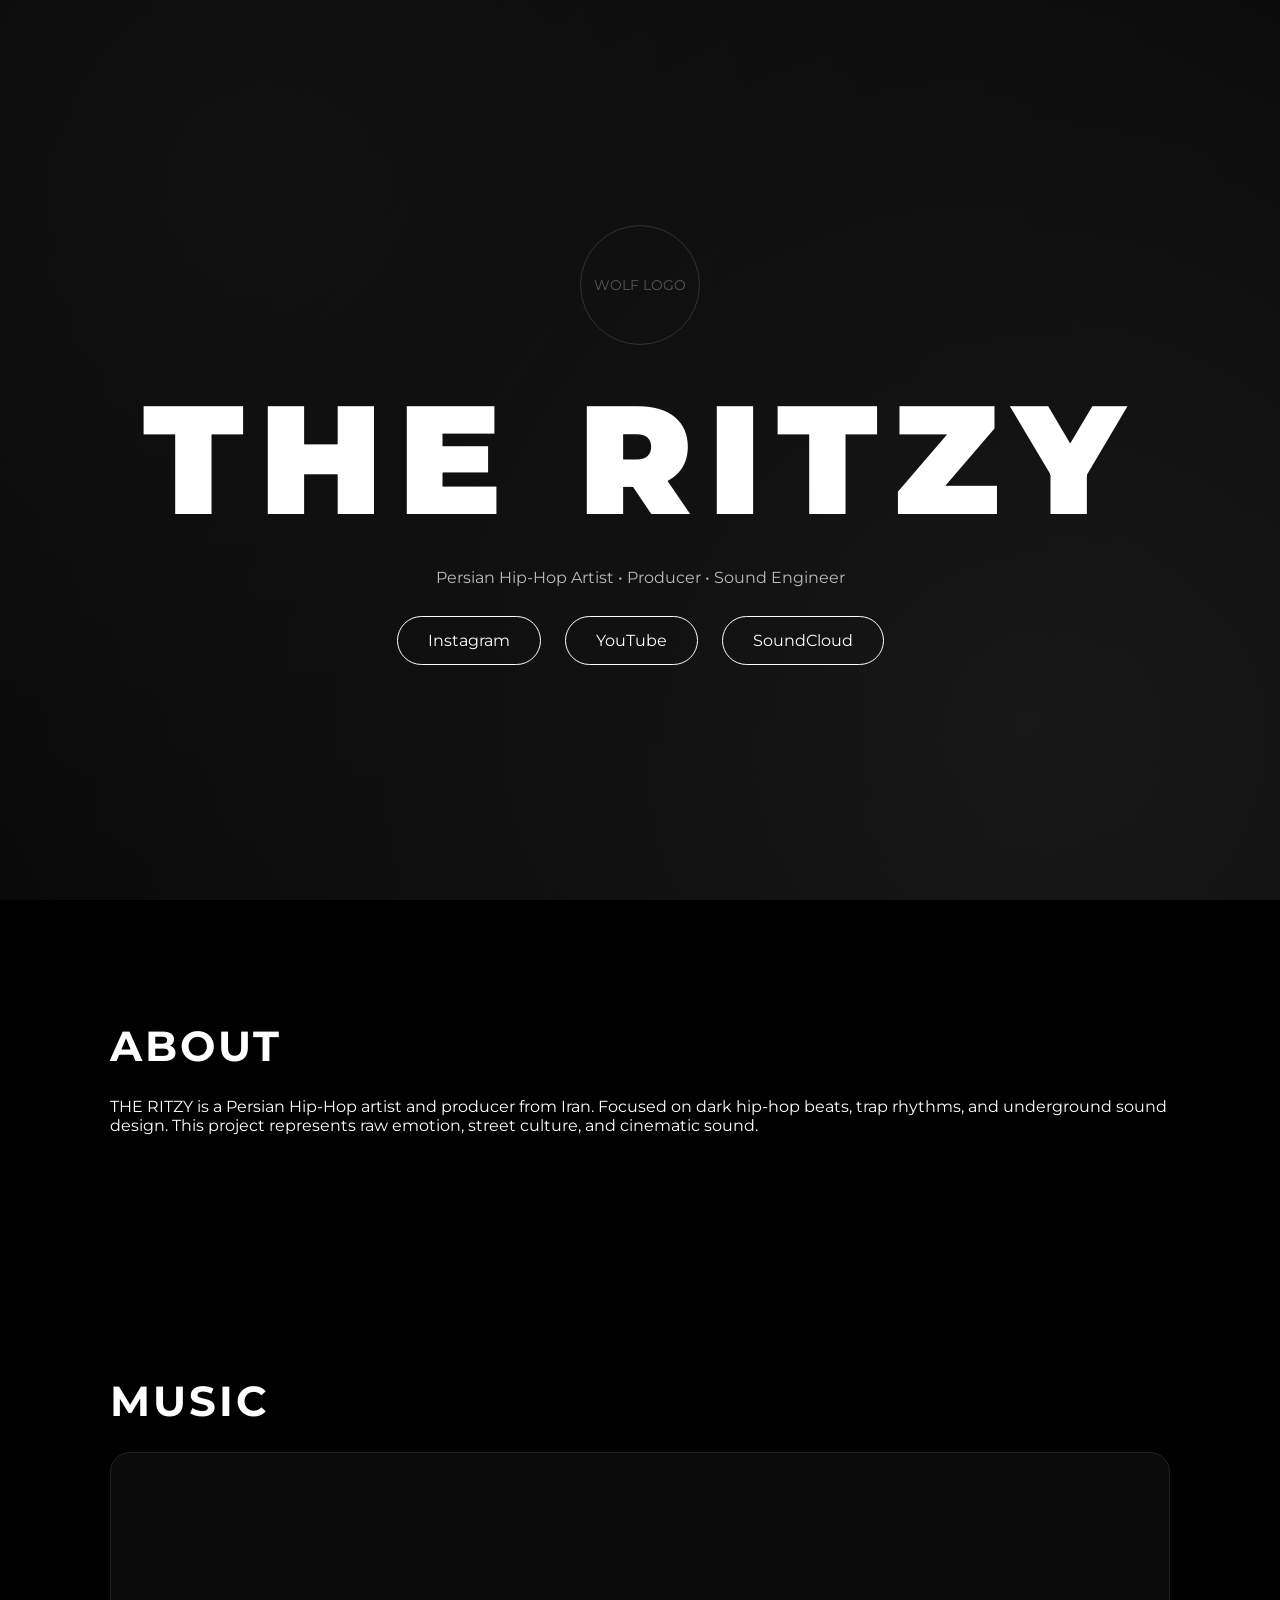
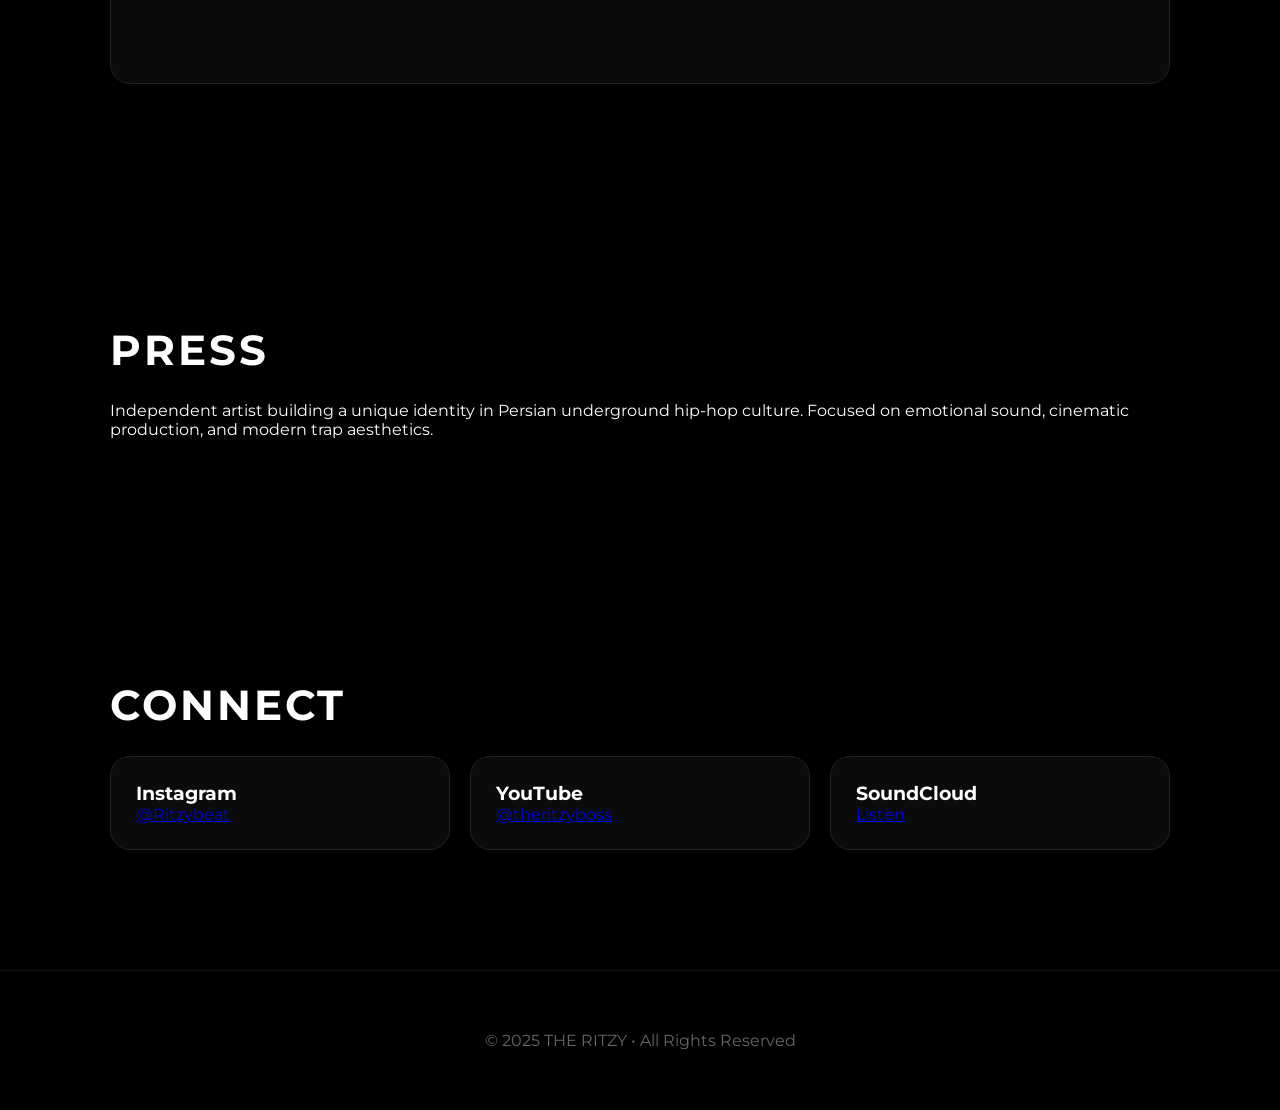
==== index.html @ 3f97bf69 "Update index.html" ====
<!DOCTYPE html>
<html lang="en">
<head>
<meta charset="UTF-8">
<meta name="viewport" content="width=device-width, initial-scale=1.0">

<title>THE RITZY | Official Artist</title>

<meta name="description" content="THE RITZY - Persian Hip-Hop Artist & Producer. Dark beats, trap and underground sound.">

<link href="https://fonts.googleapis.com/css2?family=Montserrat:wght@300;500;700;900&display=swap" rel="stylesheet">

<style>

*{
margin:0;
padding:0;
box-sizing:border-box;
scroll-behavior:smooth;
}

body{
font-family:'Montserrat',sans-serif;
background:black;
color:white;
overflow-x:hidden;
}

/* BACKGROUND GLOW */
.bg{
position:fixed;
width:100%;
height:100%;
background:
radial-gradient(circle at 20% 20%, #111, transparent),
radial-gradient(circle at 80% 80%, #1a1a1a, transparent),
radial-gradient(circle at 50% 50%, #000, #000);
z-index:-1;
animation:fadebg 8s infinite alternate;
}

@keyframes fadebg{
from{transform:scale(1);}
to{transform:scale(1.1);}
}

/* HERO */
.hero{
height:100vh;
display:flex;
align-items:center;
justify-content:center;
text-align:center;
position:relative;
}

.hero h1{
font-size:clamp(60px,12vw,170px);
letter-spacing:15px;
font-weight:900;
animation:fadeIn 2s ease;
}

.hero p{
color:#bbb;
margin-top:15px;
animation:fadeIn 3s ease;
}

@keyframes fadeIn{
from{opacity:0; transform:translateY(20px);}
to{opacity:1; transform:translateY(0);}
}

/* BUTTONS */
.btn{
display:inline-block;
margin:10px;
padding:14px 30px;
border:1px solid white;
border-radius:50px;
color:white;
text-decoration:none;
transition:.3s;
}

.btn:hover{
background:white;
color:black;
transform:scale(1.05);
}

/* SECTIONS */
section{
max-width:1100px;
margin:auto;
padding:120px 20px;
opacity:0;
animation:up 1s forwards;
animation-delay:.3s;
}

@keyframes up{
to{opacity:1; transform:translateY(0);}
}

h2{
font-size:42px;
margin-bottom:25px;
letter-spacing:3px;
}

/* ABOUT */
.about p{
color:#bbb;
line-height:2;
font-size:18px;
}

/* MUSIC */
.music{
padding:30px;
border:1px solid #222;
border-radius:20px;
background:#0b0b0b;
}

/* SOCIAL */
.grid{
display:grid;
grid-template-columns:repeat(auto-fit,minmax(220px,1fr));
gap:20px;
}

.card{
padding:25px;
border:1px solid #222;
border-radius:20px;
background:#0b0b0b;
transition:.3s;
}

.card:hover{
transform:translateY(-10px);
border-color:white;
}

/* WOLF LOGO PLACEHOLDER */
.logo{
width:120px;
height:120px;
border-radius:50%;
border:1px solid #333;
margin:auto;
margin-bottom:20px;
display:flex;
align-items:center;
justify-content:center;
color:#555;
font-size:14px;
}

/* FOOTER */
footer{
text-align:center;
padding:60px;
color:#666;
border-top:1px solid #111;
}

</style>

</head>

<body>

<div class="bg"></div>

<!-- HERO -->
<section class="hero">

<div>

<div class="logo">
WOLF LOGO
</div>

<h1>THE RITZY</h1>

<p>Persian Hip-Hop Artist • Producer • Sound Engineer</p>

<br>

<a class="btn" href="https://instagram.com/Ritzybeat">Instagram</a>
<a class="btn" href="https://youtube.com/@theritzyboss">YouTube</a>
<a class="btn" href="https://on.soundcloud.com/v3FpHzs3Qdy6PZQPDO">SoundCloud</a>

</div>

</section>

<!-- ABOUT -->
<section>

<h2>ABOUT</h2>

<p>
THE RITZY is a Persian Hip-Hop artist and producer from Iran.
Focused on dark hip-hop beats, trap rhythms, and underground sound design.
This project represents raw emotion, street culture, and cinematic sound.
</p>

</section>

<!-- MUSIC -->
<section>

<h2>MUSIC</h2>

<div class="music">

<iframe width="100%" height="166" scrolling="no" frameborder="no"
allow="autoplay"
src="https://w.soundcloud.com/player/?url=https%3A//soundcloud.com/theritzy&color=%23000000&auto_play=false">
</iframe>

</div>

</section>

<!-- PRESS / BRAND -->
<section>

<h2>PRESS</h2>

<p>
Independent artist building a unique identity in Persian underground hip-hop culture.
Focused on emotional sound, cinematic production, and modern trap aesthetics.
</p>

</section>

<!-- SOCIAL -->
<section>

<h2>CONNECT</h2>

<div class="grid">

<div class="card">
<h3>Instagram</h3>
<a href="https://instagram.com/Ritzybeat">@Ritzybeat</a>
</div>

<div class="card">
<h3>YouTube</h3>
<a href="https://youtube.com/@theritzyboss">@theritzyboss</a>
</div>

<div class="card">
<h3>SoundCloud</h3>
<a href="https://on.soundcloud.com/v3FpHzs3Qdy6PZQPDO">Listen</a>
</div>

</div>

</section>

<footer>
© 2025 THE RITZY • All Rights Reserved
</footer>

</body>
</html>
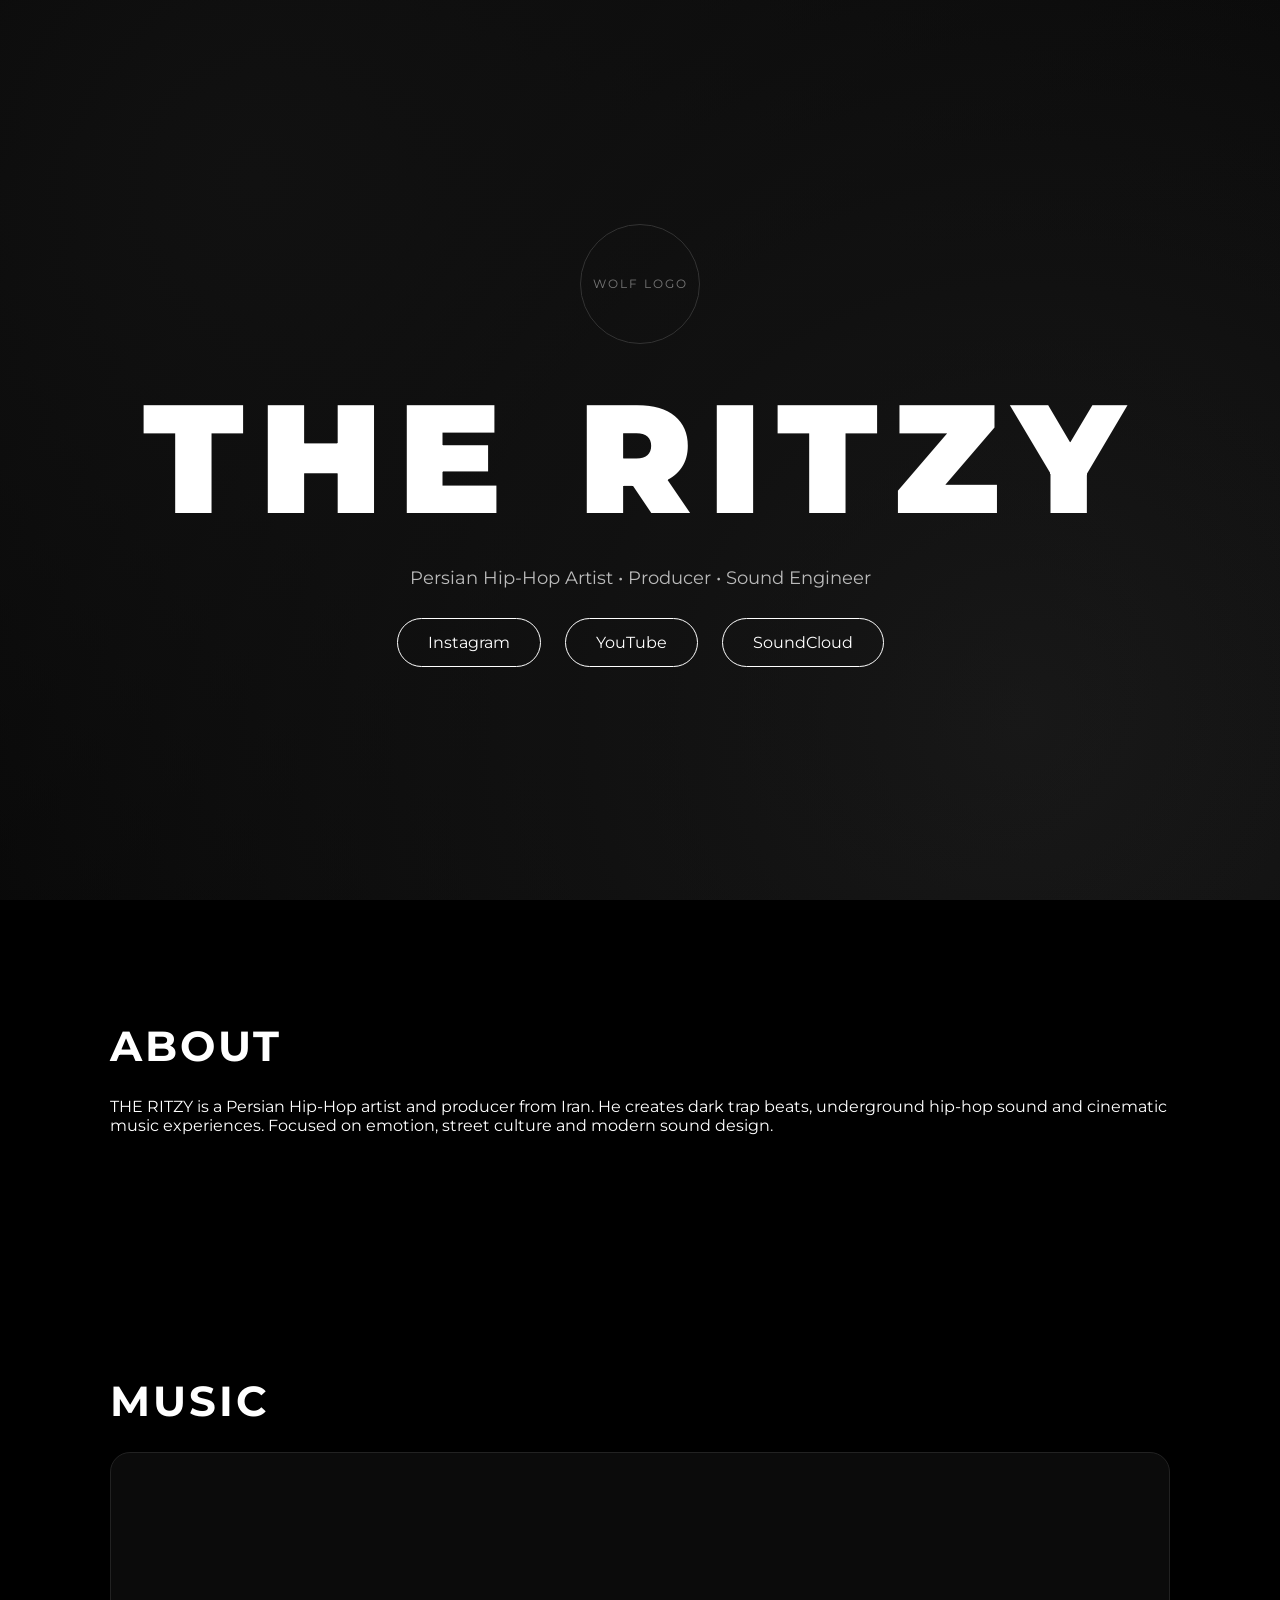
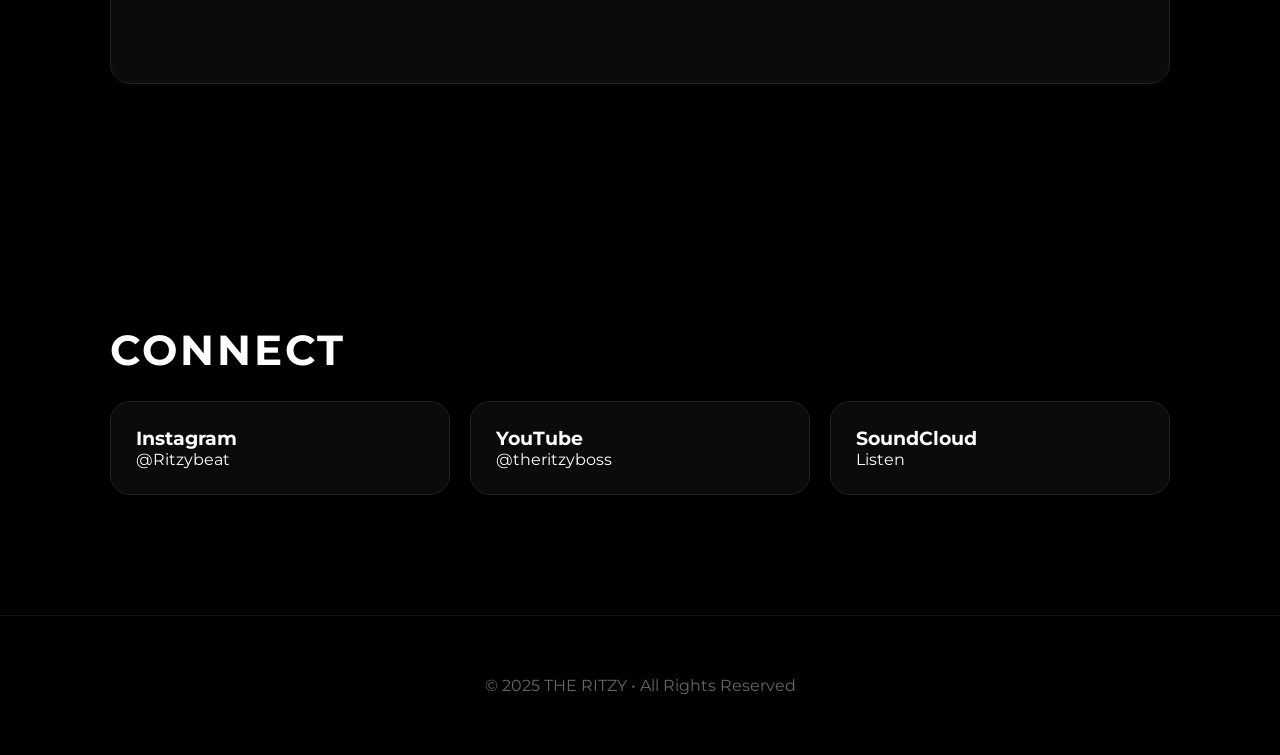
==== commit 7f4e6782: "Update index.html" ====
--- a/index.html
+++ b/index.html
@@ -4,9 +4,16 @@
 <meta charset="UTF-8">
 <meta name="viewport" content="width=device-width, initial-scale=1.0">
 
-<title>THE RITZY | Official Artist</title>
-
-<meta name="description" content="THE RITZY - Persian Hip-Hop Artist & Producer. Dark beats, trap and underground sound.">
+<title>THE RITZY | Persian Hip-Hop Artist & Producer</title>
+
+<meta name="description" content="THE RITZY is a Persian Hip-Hop artist and producer creating dark trap beats, cinematic soundscapes and underground music.">
+<meta name="keywords" content="THE RITZY, Ritzy music, Persian hiphop, underground rapper, trap producer, Iran artist, hiphop beats">
+<meta name="author" content="THE RITZY">
+
+<!-- Open Graph (for Google & social media preview) -->
+<meta property="og:title" content="THE RITZY | Official Artist">
+<meta property="og:description" content="Persian Hip-Hop Artist & Producer - Dark underground sound and cinematic beats.">
+<meta property="og:type" content="website">
 
 <link href="https://fonts.googleapis.com/css2?family=Montserrat:wght@300;500;700;900&display=swap" rel="stylesheet">
 
@@ -26,7 +33,7 @@
 overflow-x:hidden;
 }
 
-/* BACKGROUND GLOW */
+/* BACKGROUND */
 .bg{
 position:fixed;
 width:100%;
@@ -36,12 +43,6 @@
 radial-gradient(circle at 80% 80%, #1a1a1a, transparent),
 radial-gradient(circle at 50% 50%, #000, #000);
 z-index:-1;
-animation:fadebg 8s infinite alternate;
-}
-
-@keyframes fadebg{
-from{transform:scale(1);}
-to{transform:scale(1.1);}
 }
 
 /* HERO */
@@ -51,25 +52,18 @@
 align-items:center;
 justify-content:center;
 text-align:center;
-position:relative;
 }
 
 .hero h1{
 font-size:clamp(60px,12vw,170px);
 letter-spacing:15px;
 font-weight:900;
-animation:fadeIn 2s ease;
 }
 
 .hero p{
 color:#bbb;
 margin-top:15px;
-animation:fadeIn 3s ease;
-}
-
-@keyframes fadeIn{
-from{opacity:0; transform:translateY(20px);}
-to{opacity:1; transform:translateY(0);}
+font-size:18px;
 }
 
 /* BUTTONS */
@@ -95,26 +89,12 @@
 max-width:1100px;
 margin:auto;
 padding:120px 20px;
-opacity:0;
-animation:up 1s forwards;
-animation-delay:.3s;
-}
-
-@keyframes up{
-to{opacity:1; transform:translateY(0);}
 }
 
 h2{
 font-size:42px;
 margin-bottom:25px;
 letter-spacing:3px;
-}
-
-/* ABOUT */
-.about p{
-color:#bbb;
-line-height:2;
-font-size:18px;
 }
 
 /* MUSIC */
@@ -125,7 +105,7 @@
 background:#0b0b0b;
 }
 
-/* SOCIAL */
+/* GRID */
 .grid{
 display:grid;
 grid-template-columns:repeat(auto-fit,minmax(220px,1fr));
@@ -145,7 +125,12 @@
 border-color:white;
 }
 
-/* WOLF LOGO PLACEHOLDER */
+.card a{
+color:white;
+text-decoration:none;
+}
+
+/* LOGO */
 .logo{
 width:120px;
 height:120px;
@@ -156,8 +141,9 @@
 display:flex;
 align-items:center;
 justify-content:center;
-color:#555;
-font-size:14px;
+color:#777;
+font-size:12px;
+letter-spacing:2px;
 }
 
 /* FOOTER */
@@ -181,9 +167,7 @@
 
 <div>
 
-<div class="logo">
-WOLF LOGO
-</div>
+<div class="logo">WOLF LOGO</div>
 
 <h1>THE RITZY</h1>
 
@@ -206,8 +190,8 @@
 
 <p>
 THE RITZY is a Persian Hip-Hop artist and producer from Iran.
-Focused on dark hip-hop beats, trap rhythms, and underground sound design.
-This project represents raw emotion, street culture, and cinematic sound.
+He creates dark trap beats, underground hip-hop sound and cinematic music experiences.
+Focused on emotion, street culture and modern sound design.
 </p>
 
 </section>
@@ -221,26 +205,14 @@
 
 <iframe width="100%" height="166" scrolling="no" frameborder="no"
 allow="autoplay"
-src="https://w.soundcloud.com/player/?url=https%3A//soundcloud.com/theritzy&color=%23000000&auto_play=false">
+src="https://w.soundcloud.com/player/?url=https%3A//soundcloud.com/theritzy&color=%23000000&auto_play=false&show_user=true">
 </iframe>
 
 </div>
 
 </section>
 
-<!-- PRESS / BRAND -->
-<section>
-
-<h2>PRESS</h2>
-
-<p>
-Independent artist building a unique identity in Persian underground hip-hop culture.
-Focused on emotional sound, cinematic production, and modern trap aesthetics.
-</p>
-
-</section>
-
-<!-- SOCIAL -->
+<!-- CONNECT -->
 <section>
 
 <h2>CONNECT</h2>
@@ -266,6 +238,7 @@
 
 </section>
 
+<!-- FOOTER -->
 <footer>
 © 2025 THE RITZY • All Rights Reserved
 </footer>
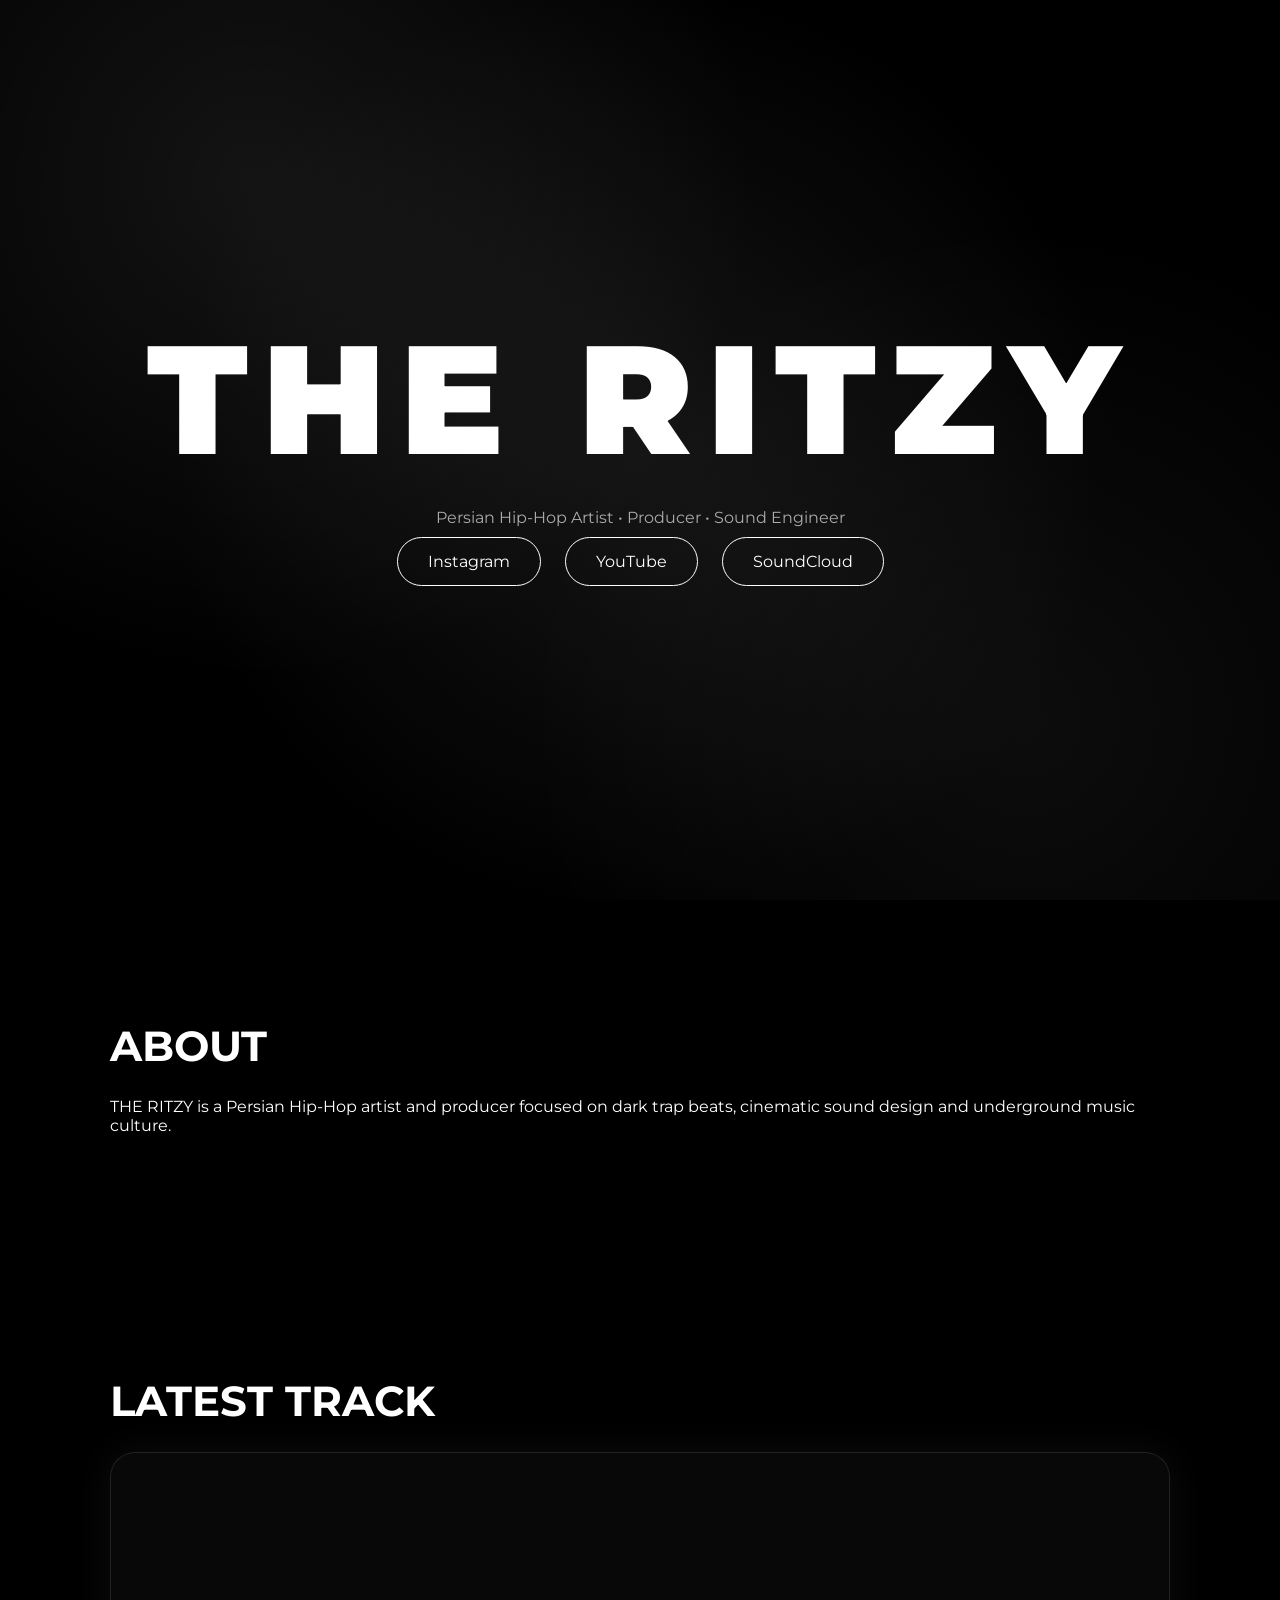
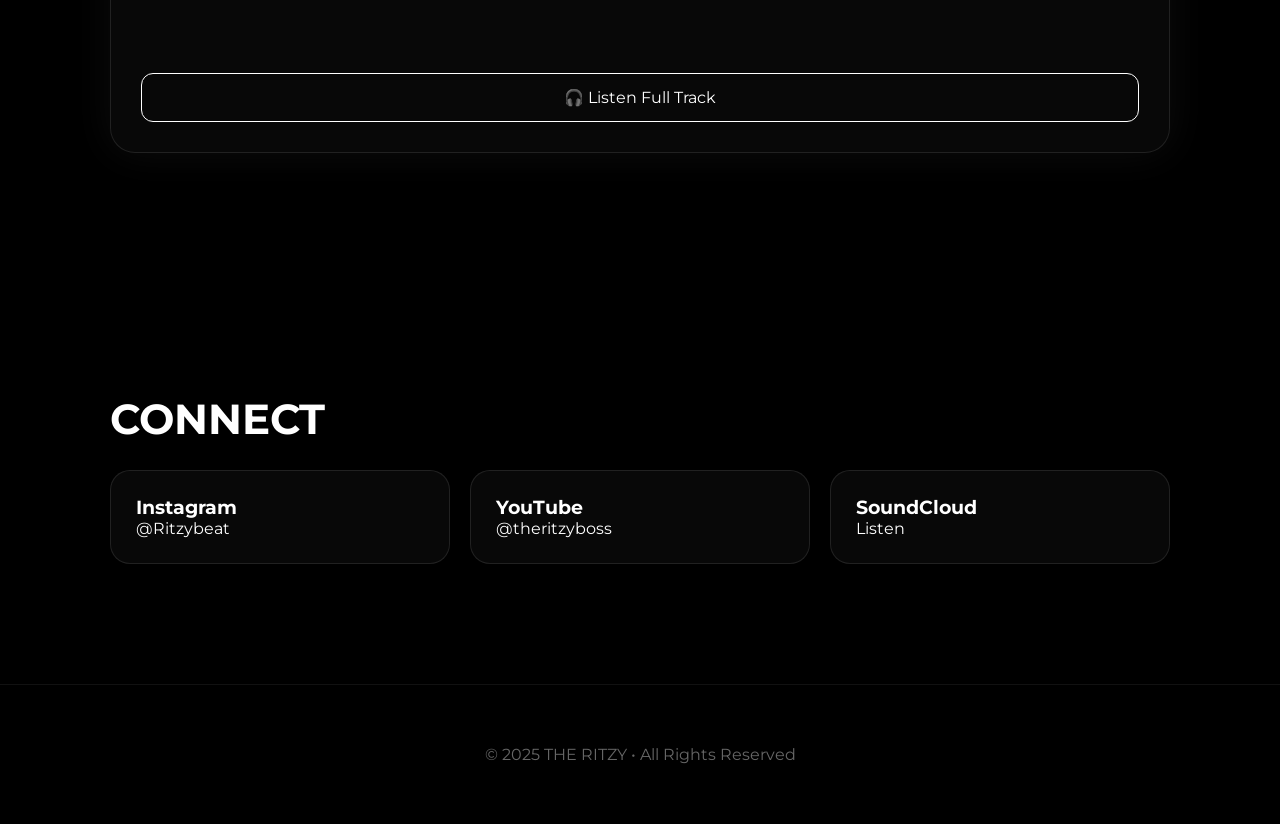
==== commit dd2a0728: "Update index.html" ====
--- a/index.html
+++ b/index.html
@@ -4,16 +4,9 @@
 <meta charset="UTF-8">
 <meta name="viewport" content="width=device-width, initial-scale=1.0">
 
-<title>THE RITZY | Persian Hip-Hop Artist & Producer</title>
-
-<meta name="description" content="THE RITZY is a Persian Hip-Hop artist and producer creating dark trap beats, cinematic soundscapes and underground music.">
-<meta name="keywords" content="THE RITZY, Ritzy music, Persian hiphop, underground rapper, trap producer, Iran artist, hiphop beats">
-<meta name="author" content="THE RITZY">
-
-<!-- Open Graph (for Google & social media preview) -->
-<meta property="og:title" content="THE RITZY | Official Artist">
-<meta property="og:description" content="Persian Hip-Hop Artist & Producer - Dark underground sound and cinematic beats.">
-<meta property="og:type" content="website">
+<title>THE RITZY | Hip-Hop Artist</title>
+
+<meta name="description" content="THE RITZY - Persian Hip-Hop Artist & Producer. Dark trap beats and cinematic sound.">
 
 <link href="https://fonts.googleapis.com/css2?family=Montserrat:wght@300;500;700;900&display=swap" rel="stylesheet">
 
@@ -33,16 +26,22 @@
 overflow-x:hidden;
 }
 
-/* BACKGROUND */
+/* CINEMATIC BACKGROUND */
 .bg{
 position:fixed;
 width:100%;
 height:100%;
 background:
-radial-gradient(circle at 20% 20%, #111, transparent),
-radial-gradient(circle at 80% 80%, #1a1a1a, transparent),
-radial-gradient(circle at 50% 50%, #000, #000);
+radial-gradient(circle at 20% 20%, rgba(255,255,255,0.08), transparent 40%),
+radial-gradient(circle at 80% 80%, rgba(255,255,255,0.05), transparent 40%),
+radial-gradient(circle at 50% 50%, rgba(20,20,20,1), black 60%);
+animation:move 10s infinite alternate ease-in-out;
 z-index:-1;
+}
+
+@keyframes move{
+0%{transform:scale(1);}
+100%{transform:scale(1.2);}
 }
 
 /* HERO */
@@ -56,17 +55,16 @@
 
 .hero h1{
 font-size:clamp(60px,12vw,170px);
-letter-spacing:15px;
+letter-spacing:14px;
 font-weight:900;
 }
 
 .hero p{
-color:#bbb;
+color:#aaa;
 margin-top:15px;
-font-size:18px;
-}
-
-/* BUTTONS */
+}
+
+/* BUTTON */
 .btn{
 display:inline-block;
 margin:10px;
@@ -94,18 +92,44 @@
 h2{
 font-size:42px;
 margin-bottom:25px;
-letter-spacing:3px;
-}
-
-/* MUSIC */
-.music{
+}
+
+/* MUSIC CARD */
+.music-card{
+background:rgba(255,255,255,0.03);
+border:1px solid rgba(255,255,255,0.1);
 padding:30px;
-border:1px solid #222;
-border-radius:20px;
-background:#0b0b0b;
-}
-
-/* GRID */
+border-radius:25px;
+backdrop-filter:blur(12px);
+box-shadow:0 0 40px rgba(255,255,255,0.05);
+}
+
+/* SOUND CLOUD PLAYER */
+iframe{
+width:100%;
+height:166px;
+border-radius:15px;
+}
+
+/* TRACK BUTTON */
+.track-btn{
+display:block;
+margin-top:20px;
+padding:14px;
+text-align:center;
+border:1px solid white;
+border-radius:12px;
+text-decoration:none;
+color:white;
+transition:.3s;
+}
+
+.track-btn:hover{
+background:white;
+color:black;
+}
+
+/* SOCIAL */
 .grid{
 display:grid;
 grid-template-columns:repeat(auto-fit,minmax(220px,1fr));
@@ -114,9 +138,9 @@
 
 .card{
 padding:25px;
-border:1px solid #222;
 border-radius:20px;
-background:#0b0b0b;
+background:rgba(255,255,255,0.03);
+border:1px solid rgba(255,255,255,0.1);
 transition:.3s;
 }
 
@@ -128,22 +152,6 @@
 .card a{
 color:white;
 text-decoration:none;
-}
-
-/* LOGO */
-.logo{
-width:120px;
-height:120px;
-border-radius:50%;
-border:1px solid #333;
-margin:auto;
-margin-bottom:20px;
-display:flex;
-align-items:center;
-justify-content:center;
-color:#777;
-font-size:12px;
-letter-spacing:2px;
 }
 
 /* FOOTER */
@@ -167,17 +175,13 @@
 
 <div>
 
-<div class="logo">WOLF LOGO</div>
-
 <h1>THE RITZY</h1>
 
 <p>Persian Hip-Hop Artist • Producer • Sound Engineer</p>
-
-<br>
 
 <a class="btn" href="https://instagram.com/Ritzybeat">Instagram</a>
 <a class="btn" href="https://youtube.com/@theritzyboss">YouTube</a>
-<a class="btn" href="https://on.soundcloud.com/v3FpHzs3Qdy6PZQPDO">SoundCloud</a>
+<a class="btn" href="https://on.soundcloud.com/k8C2y8AoLXM3782Q5p">SoundCloud</a>
 
 </div>
 
@@ -189,9 +193,8 @@
 <h2>ABOUT</h2>
 
 <p>
-THE RITZY is a Persian Hip-Hop artist and producer from Iran.
-He creates dark trap beats, underground hip-hop sound and cinematic music experiences.
-Focused on emotion, street culture and modern sound design.
+THE RITZY is a Persian Hip-Hop artist and producer focused on dark trap beats,
+cinematic sound design and underground music culture.
 </p>
 
 </section>
@@ -199,20 +202,26 @@
 <!-- MUSIC -->
 <section>
 
-<h2>MUSIC</h2>
-
-<div class="music">
-
-<iframe width="100%" height="166" scrolling="no" frameborder="no"
+<h2>LATEST TRACK</h2>
+
+<div class="music-card">
+
+<!-- PLAYER -->
+<iframe scrolling="no" frameborder="no"
 allow="autoplay"
 src="https://w.soundcloud.com/player/?url=https%3A//soundcloud.com/theritzy&color=%23000000&auto_play=false&show_user=true">
 </iframe>
 
-</div>
-
-</section>
-
-<!-- CONNECT -->
+<!-- DIRECT TRACK BUTTON -->
+<a class="track-btn" href="https://on.soundcloud.com/k8C2y8AoLXM3782Q5p">
+🎧 Listen Full Track
+</a>
+
+</div>
+
+</section>
+
+<!-- SOCIAL -->
 <section>
 
 <h2>CONNECT</h2>
@@ -231,14 +240,13 @@
 
 <div class="card">
 <h3>SoundCloud</h3>
-<a href="https://on.soundcloud.com/v3FpHzs3Qdy6PZQPDO">Listen</a>
-</div>
-
-</div>
-
-</section>
-
-<!-- FOOTER -->
+<a href="https://on.soundcloud.com/k8C2y8AoLXM3782Q5p">Listen</a>
+</div>
+
+</div>
+
+</section>
+
 <footer>
 © 2025 THE RITZY • All Rights Reserved
 </footer>
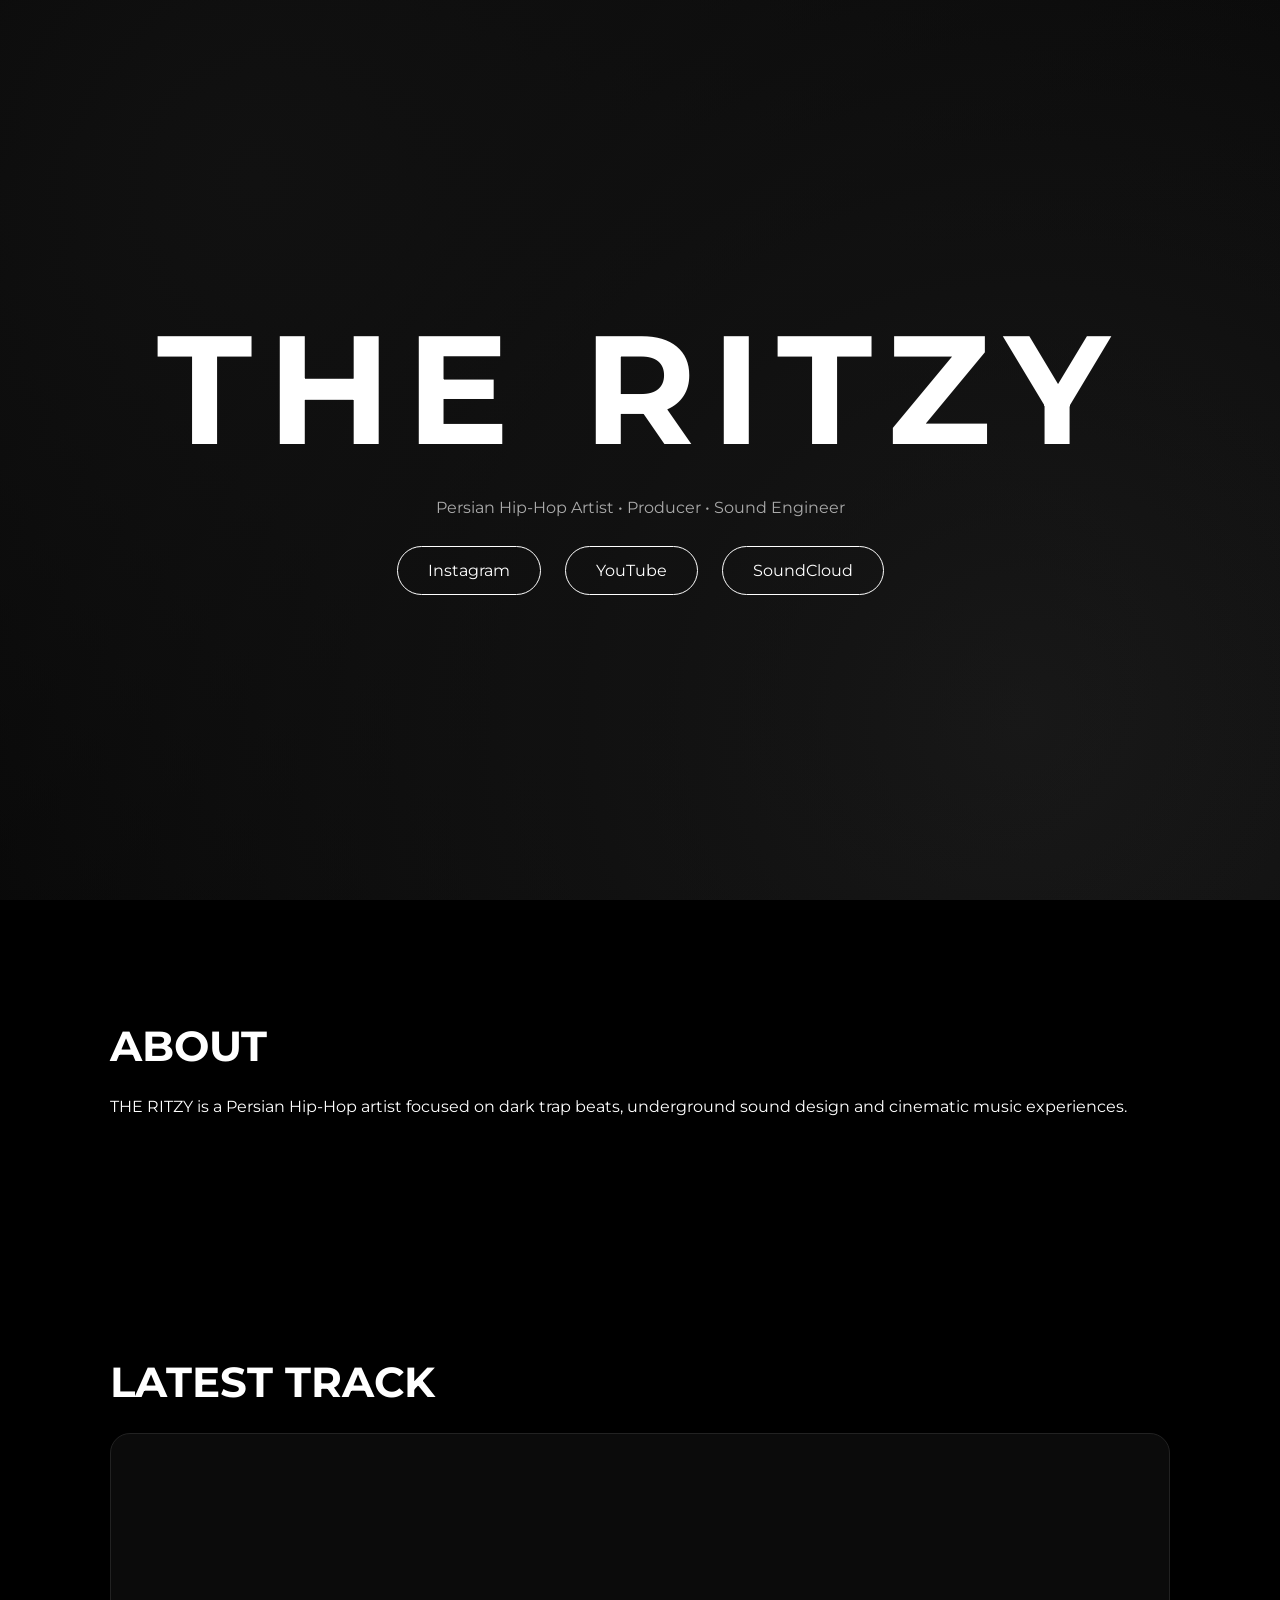
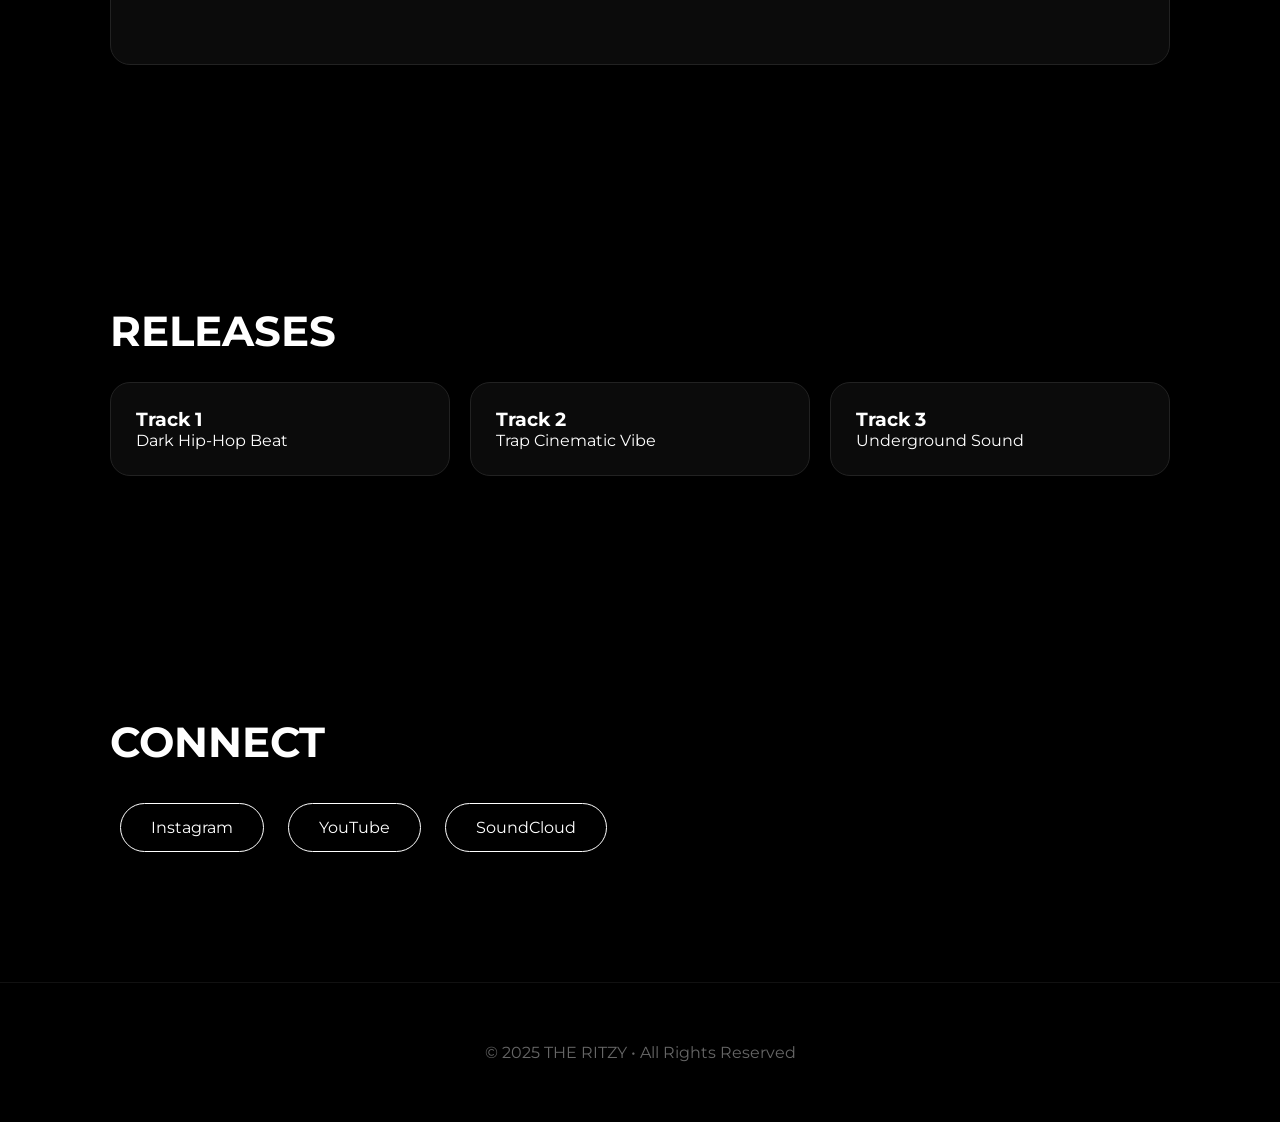
==== commit ff715a24: "Update index.html" ====
--- a/index.html
+++ b/index.html
@@ -6,8 +6,6 @@
 
 <title>THE RITZY | Hip-Hop Artist</title>
 
-<meta name="description" content="THE RITZY - Persian Hip-Hop Artist & Producer. Dark trap beats and cinematic sound.">
-
 <link href="https://fonts.googleapis.com/css2?family=Montserrat:wght@300;500;700;900&display=swap" rel="stylesheet">
 
 <style>
@@ -16,7 +14,6 @@
 margin:0;
 padding:0;
 box-sizing:border-box;
-scroll-behavior:smooth;
 }
 
 body{
@@ -26,22 +23,51 @@
 overflow-x:hidden;
 }
 
-/* CINEMATIC BACKGROUND */
+/* INTRO SCREEN */
+.intro{
+position:fixed;
+width:100%;
+height:100vh;
+background:black;
+display:flex;
+align-items:center;
+justify-content:center;
+flex-direction:column;
+z-index:999;
+animation:fadeOut 1s ease forwards;
+animation-delay:3.5s;
+}
+
+.intro h1{
+font-size:60px;
+letter-spacing:10px;
+animation:zoom 2s ease;
+}
+
+.intro p{
+color:#aaa;
+margin-top:10px;
+}
+
+@keyframes zoom{
+from{transform:scale(0.5); opacity:0;}
+to{transform:scale(1); opacity:1;}
+}
+
+@keyframes fadeOut{
+to{opacity:0; visibility:hidden;}
+}
+
+/* BACKGROUND */
 .bg{
 position:fixed;
 width:100%;
 height:100%;
 background:
-radial-gradient(circle at 20% 20%, rgba(255,255,255,0.08), transparent 40%),
-radial-gradient(circle at 80% 80%, rgba(255,255,255,0.05), transparent 40%),
-radial-gradient(circle at 50% 50%, rgba(20,20,20,1), black 60%);
-animation:move 10s infinite alternate ease-in-out;
+radial-gradient(circle at 20% 20%, #111, transparent),
+radial-gradient(circle at 80% 80%, #1a1a1a, transparent),
+radial-gradient(circle at 50% 50%, #000, #000);
 z-index:-1;
-}
-
-@keyframes move{
-0%{transform:scale(1);}
-100%{transform:scale(1.2);}
 }
 
 /* HERO */
@@ -55,8 +81,7 @@
 
 .hero h1{
 font-size:clamp(60px,12vw,170px);
-letter-spacing:14px;
-font-weight:900;
+letter-spacing:15px;
 }
 
 .hero p{
@@ -64,7 +89,6 @@
 margin-top:15px;
 }
 
-/* BUTTON */
 .btn{
 display:inline-block;
 margin:10px;
@@ -79,7 +103,6 @@
 .btn:hover{
 background:white;
 color:black;
-transform:scale(1.05);
 }
 
 /* SECTIONS */
@@ -94,64 +117,32 @@
 margin-bottom:25px;
 }
 
-/* MUSIC CARD */
-.music-card{
-background:rgba(255,255,255,0.03);
-border:1px solid rgba(255,255,255,0.1);
+/* MUSIC */
+.music{
 padding:30px;
-border-radius:25px;
-backdrop-filter:blur(12px);
-box-shadow:0 0 40px rgba(255,255,255,0.05);
-}
-
-/* SOUND CLOUD PLAYER */
-iframe{
-width:100%;
-height:166px;
-border-radius:15px;
-}
-
-/* TRACK BUTTON */
-.track-btn{
-display:block;
-margin-top:20px;
-padding:14px;
-text-align:center;
-border:1px solid white;
-border-radius:12px;
-text-decoration:none;
-color:white;
+border:1px solid #222;
+border-radius:20px;
+background:#0b0b0b;
+}
+
+/* RELEASES */
+.releases{
+display:grid;
+grid-template-columns:repeat(auto-fit,minmax(250px,1fr));
+gap:20px;
+}
+
+.release{
+padding:25px;
+border:1px solid #222;
+border-radius:20px;
+background:#0b0b0b;
 transition:.3s;
 }
 
-.track-btn:hover{
-background:white;
-color:black;
-}
-
-/* SOCIAL */
-.grid{
-display:grid;
-grid-template-columns:repeat(auto-fit,minmax(220px,1fr));
-gap:20px;
-}
-
-.card{
-padding:25px;
-border-radius:20px;
-background:rgba(255,255,255,0.03);
-border:1px solid rgba(255,255,255,0.1);
-transition:.3s;
-}
-
-.card:hover{
-transform:translateY(-10px);
+.release:hover{
+transform:translateY(-8px);
 border-color:white;
-}
-
-.card a{
-color:white;
-text-decoration:none;
 }
 
 /* FOOTER */
@@ -168,6 +159,12 @@
 
 <body>
 
+<!-- INTRO -->
+<div class="intro">
+<h1>THE RITZY</h1>
+<p>Entering World...</p>
+</div>
+
 <div class="bg"></div>
 
 <!-- HERO -->
@@ -178,6 +175,8 @@
 <h1>THE RITZY</h1>
 
 <p>Persian Hip-Hop Artist • Producer • Sound Engineer</p>
+
+<br>
 
 <a class="btn" href="https://instagram.com/Ritzybeat">Instagram</a>
 <a class="btn" href="https://youtube.com/@theritzyboss">YouTube</a>
@@ -193,8 +192,8 @@
 <h2>ABOUT</h2>
 
 <p>
-THE RITZY is a Persian Hip-Hop artist and producer focused on dark trap beats,
-cinematic sound design and underground music culture.
+THE RITZY is a Persian Hip-Hop artist focused on dark trap beats,
+underground sound design and cinematic music experiences.
 </p>
 
 </section>
@@ -204,46 +203,51 @@
 
 <h2>LATEST TRACK</h2>
 
-<div class="music-card">
-
-<!-- PLAYER -->
-<iframe scrolling="no" frameborder="no"
+<div class="music">
+
+<iframe width="100%" height="166" scrolling="no" frameborder="no"
 allow="autoplay"
-src="https://w.soundcloud.com/player/?url=https%3A//soundcloud.com/theritzy&color=%23000000&auto_play=false&show_user=true">
+src="https://w.soundcloud.com/player/?url=https%3A//soundcloud.com/theritzy&auto_play=false">
 </iframe>
 
-<!-- DIRECT TRACK BUTTON -->
-<a class="track-btn" href="https://on.soundcloud.com/k8C2y8AoLXM3782Q5p">
-🎧 Listen Full Track
-</a>
-
-</div>
-
-</section>
-
-<!-- SOCIAL -->
+</div>
+
+</section>
+
+<!-- RELEASES -->
+<section>
+
+<h2>RELEASES</h2>
+
+<div class="releases">
+
+<div class="release">
+<h3>Track 1</h3>
+<p>Dark Hip-Hop Beat</p>
+</div>
+
+<div class="release">
+<h3>Track 2</h3>
+<p>Trap Cinematic Vibe</p>
+</div>
+
+<div class="release">
+<h3>Track 3</h3>
+<p>Underground Sound</p>
+</div>
+
+</div>
+
+</section>
+
+<!-- CONNECT -->
 <section>
 
 <h2>CONNECT</h2>
 
-<div class="grid">
-
-<div class="card">
-<h3>Instagram</h3>
-<a href="https://instagram.com/Ritzybeat">@Ritzybeat</a>
-</div>
-
-<div class="card">
-<h3>YouTube</h3>
-<a href="https://youtube.com/@theritzyboss">@theritzyboss</a>
-</div>
-
-<div class="card">
-<h3>SoundCloud</h3>
-<a href="https://on.soundcloud.com/k8C2y8AoLXM3782Q5p">Listen</a>
-</div>
-
-</div>
+<a class="btn" href="https://instagram.com/Ritzybeat">Instagram</a>
+<a class="btn" href="https://youtube.com/@theritzyboss">YouTube</a>
+<a class="btn" href="https://on.soundcloud.com/k8C2y8AoLXM3782Q5p">SoundCloud</a>
 
 </section>
 
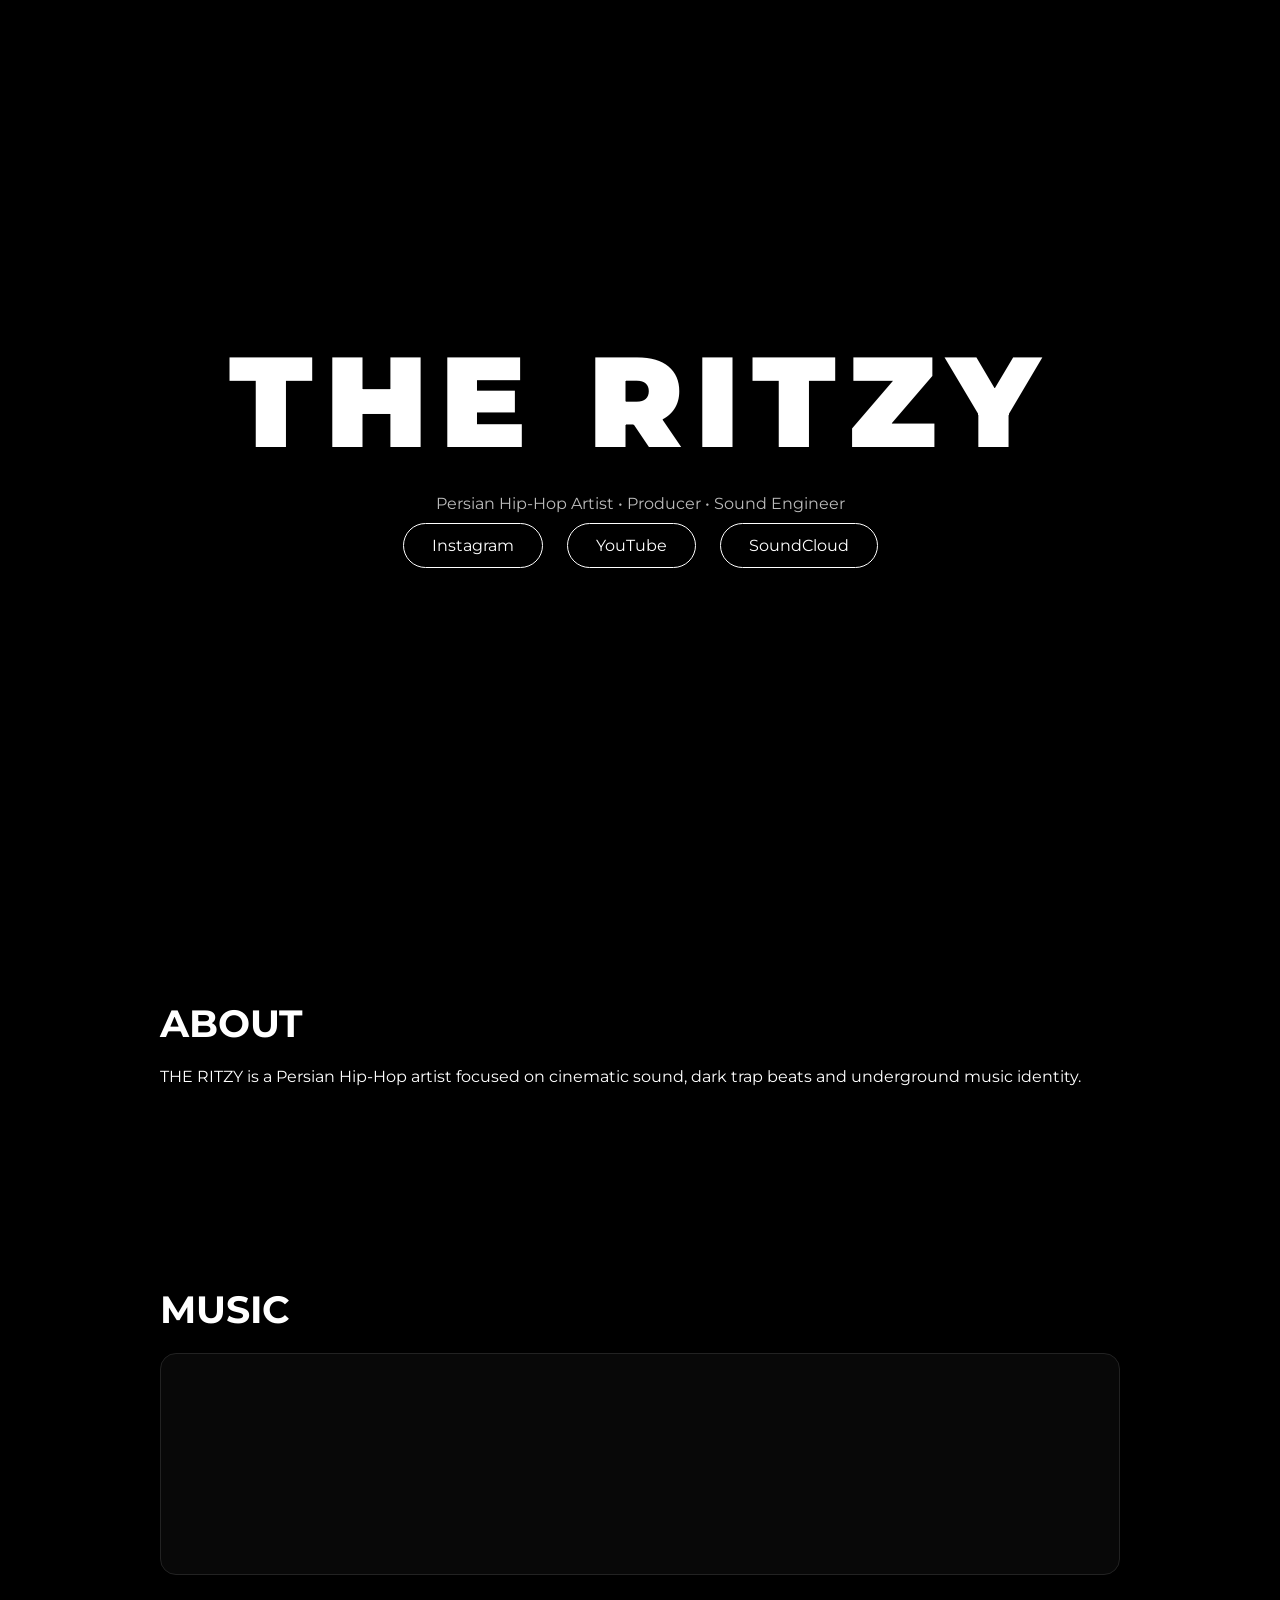
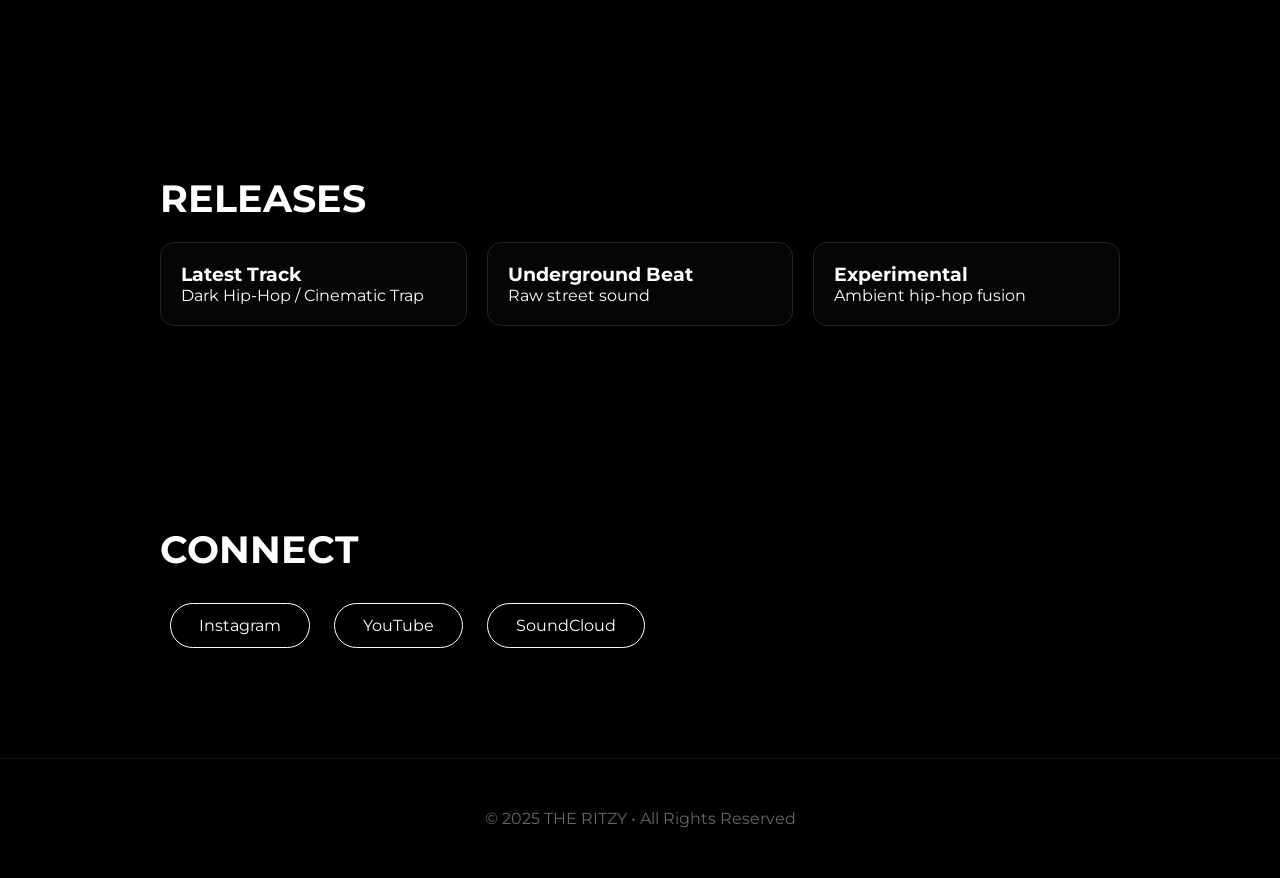
==== commit c681f834: "Update index.html" ====
--- a/index.html
+++ b/index.html
@@ -6,6 +6,8 @@
 
 <title>THE RITZY | Hip-Hop Artist</title>
 
+<meta name="description" content="THE RITZY - Persian Hip-Hop Artist & Producer. Dark cinematic underground sound.">
+
 <link href="https://fonts.googleapis.com/css2?family=Montserrat:wght@300;500;700;900&display=swap" rel="stylesheet">
 
 <style>
@@ -23,76 +25,51 @@
 overflow-x:hidden;
 }
 
-/* INTRO SCREEN */
-.intro{
+/* 🎬 VIDEO BACKGROUND */
+.video-bg{
 position:fixed;
-width:100%;
-height:100vh;
-background:black;
-display:flex;
-align-items:center;
-justify-content:center;
-flex-direction:column;
-z-index:999;
-animation:fadeOut 1s ease forwards;
-animation-delay:3.5s;
-}
-
-.intro h1{
-font-size:60px;
-letter-spacing:10px;
-animation:zoom 2s ease;
-}
-
-.intro p{
-color:#aaa;
-margin-top:10px;
-}
-
-@keyframes zoom{
-from{transform:scale(0.5); opacity:0;}
-to{transform:scale(1); opacity:1;}
-}
-
-@keyframes fadeOut{
-to{opacity:0; visibility:hidden;}
-}
-
-/* BACKGROUND */
-.bg{
-position:fixed;
+top:0;
+left:0;
 width:100%;
 height:100%;
-background:
-radial-gradient(circle at 20% 20%, #111, transparent),
-radial-gradient(circle at 80% 80%, #1a1a1a, transparent),
-radial-gradient(circle at 50% 50%, #000, #000);
+overflow:hidden;
 z-index:-1;
 }
 
-/* HERO */
+.video-bg video{
+width:100%;
+height:100%;
+object-fit:cover;
+filter:brightness(0.35) contrast(1.2);
+}
+
+/* CENTER HERO */
 .hero{
 height:100vh;
 display:flex;
 align-items:center;
 justify-content:center;
 text-align:center;
+flex-direction:column;
 }
 
 .hero h1{
-font-size:clamp(60px,12vw,170px);
-letter-spacing:15px;
+font-size:clamp(50px,10vw,140px);
+letter-spacing:12px;
+font-weight:900;
 }
 
 .hero p{
-color:#aaa;
+color:#bbb;
 margin-top:15px;
-}
-
+font-size:16px;
+}
+
+/* BUTTONS */
 .btn{
 display:inline-block;
 margin:10px;
-padding:14px 30px;
+padding:12px 28px;
 border:1px solid white;
 border-radius:50px;
 color:white;
@@ -107,48 +84,49 @@
 
 /* SECTIONS */
 section{
-max-width:1100px;
+max-width:1000px;
 margin:auto;
-padding:120px 20px;
+padding:100px 20px;
 }
 
 h2{
-font-size:42px;
-margin-bottom:25px;
+font-size:38px;
+margin-bottom:20px;
 }
 
 /* MUSIC */
 .music{
-padding:30px;
+padding:25px;
 border:1px solid #222;
-border-radius:20px;
-background:#0b0b0b;
+border-radius:16px;
+background:rgba(255,255,255,0.03);
+backdrop-filter:blur(10px);
 }
 
 /* RELEASES */
 .releases{
 display:grid;
-grid-template-columns:repeat(auto-fit,minmax(250px,1fr));
+grid-template-columns:repeat(auto-fit,minmax(220px,1fr));
 gap:20px;
 }
 
 .release{
-padding:25px;
+padding:20px;
 border:1px solid #222;
-border-radius:20px;
-background:#0b0b0b;
+border-radius:14px;
+background:rgba(255,255,255,0.02);
 transition:.3s;
 }
 
 .release:hover{
-transform:translateY(-8px);
+transform:translateY(-6px);
 border-color:white;
 }
 
 /* FOOTER */
 footer{
 text-align:center;
-padding:60px;
+padding:50px;
 color:#666;
 border-top:1px solid #111;
 }
@@ -159,29 +137,23 @@
 
 <body>
 
-<!-- INTRO -->
-<div class="intro">
-<h1>THE RITZY</h1>
-<p>Entering World...</p>
-</div>
-
-<div class="bg"></div>
+<!-- 🎬 BACKGROUND VIDEO -->
+<div class="video-bg">
+<video autoplay muted loop playsinline>
+<source src="https://cdn.coverr.co/videos/coverr-smoke-and-light-1573/1080p.mp4" type="video/mp4">
+</video>
+</div>
 
 <!-- HERO -->
 <section class="hero">
 
+<h1>THE RITZY</h1>
+<p>Persian Hip-Hop Artist • Producer • Sound Engineer</p>
+
 <div>
-
-<h1>THE RITZY</h1>
-
-<p>Persian Hip-Hop Artist • Producer • Sound Engineer</p>
-
-<br>
-
 <a class="btn" href="https://instagram.com/Ritzybeat">Instagram</a>
 <a class="btn" href="https://youtube.com/@theritzyboss">YouTube</a>
 <a class="btn" href="https://on.soundcloud.com/k8C2y8AoLXM3782Q5p">SoundCloud</a>
-
 </div>
 
 </section>
@@ -192,8 +164,8 @@
 <h2>ABOUT</h2>
 
 <p>
-THE RITZY is a Persian Hip-Hop artist focused on dark trap beats,
-underground sound design and cinematic music experiences.
+THE RITZY is a Persian Hip-Hop artist focused on cinematic sound,
+dark trap beats and underground music identity.
 </p>
 
 </section>
@@ -201,7 +173,7 @@
 <!-- MUSIC -->
 <section>
 
-<h2>LATEST TRACK</h2>
+<h2>MUSIC</h2>
 
 <div class="music">
 
@@ -222,18 +194,18 @@
 <div class="releases">
 
 <div class="release">
-<h3>Track 1</h3>
-<p>Dark Hip-Hop Beat</p>
+<h3>Latest Track</h3>
+<p>Dark Hip-Hop / Cinematic Trap</p>
 </div>
 
 <div class="release">
-<h3>Track 2</h3>
-<p>Trap Cinematic Vibe</p>
+<h3>Underground Beat</h3>
+<p>Raw street sound</p>
 </div>
 
 <div class="release">
-<h3>Track 3</h3>
-<p>Underground Sound</p>
+<h3>Experimental</h3>
+<p>Ambient hip-hop fusion</p>
 </div>
 
 </div>
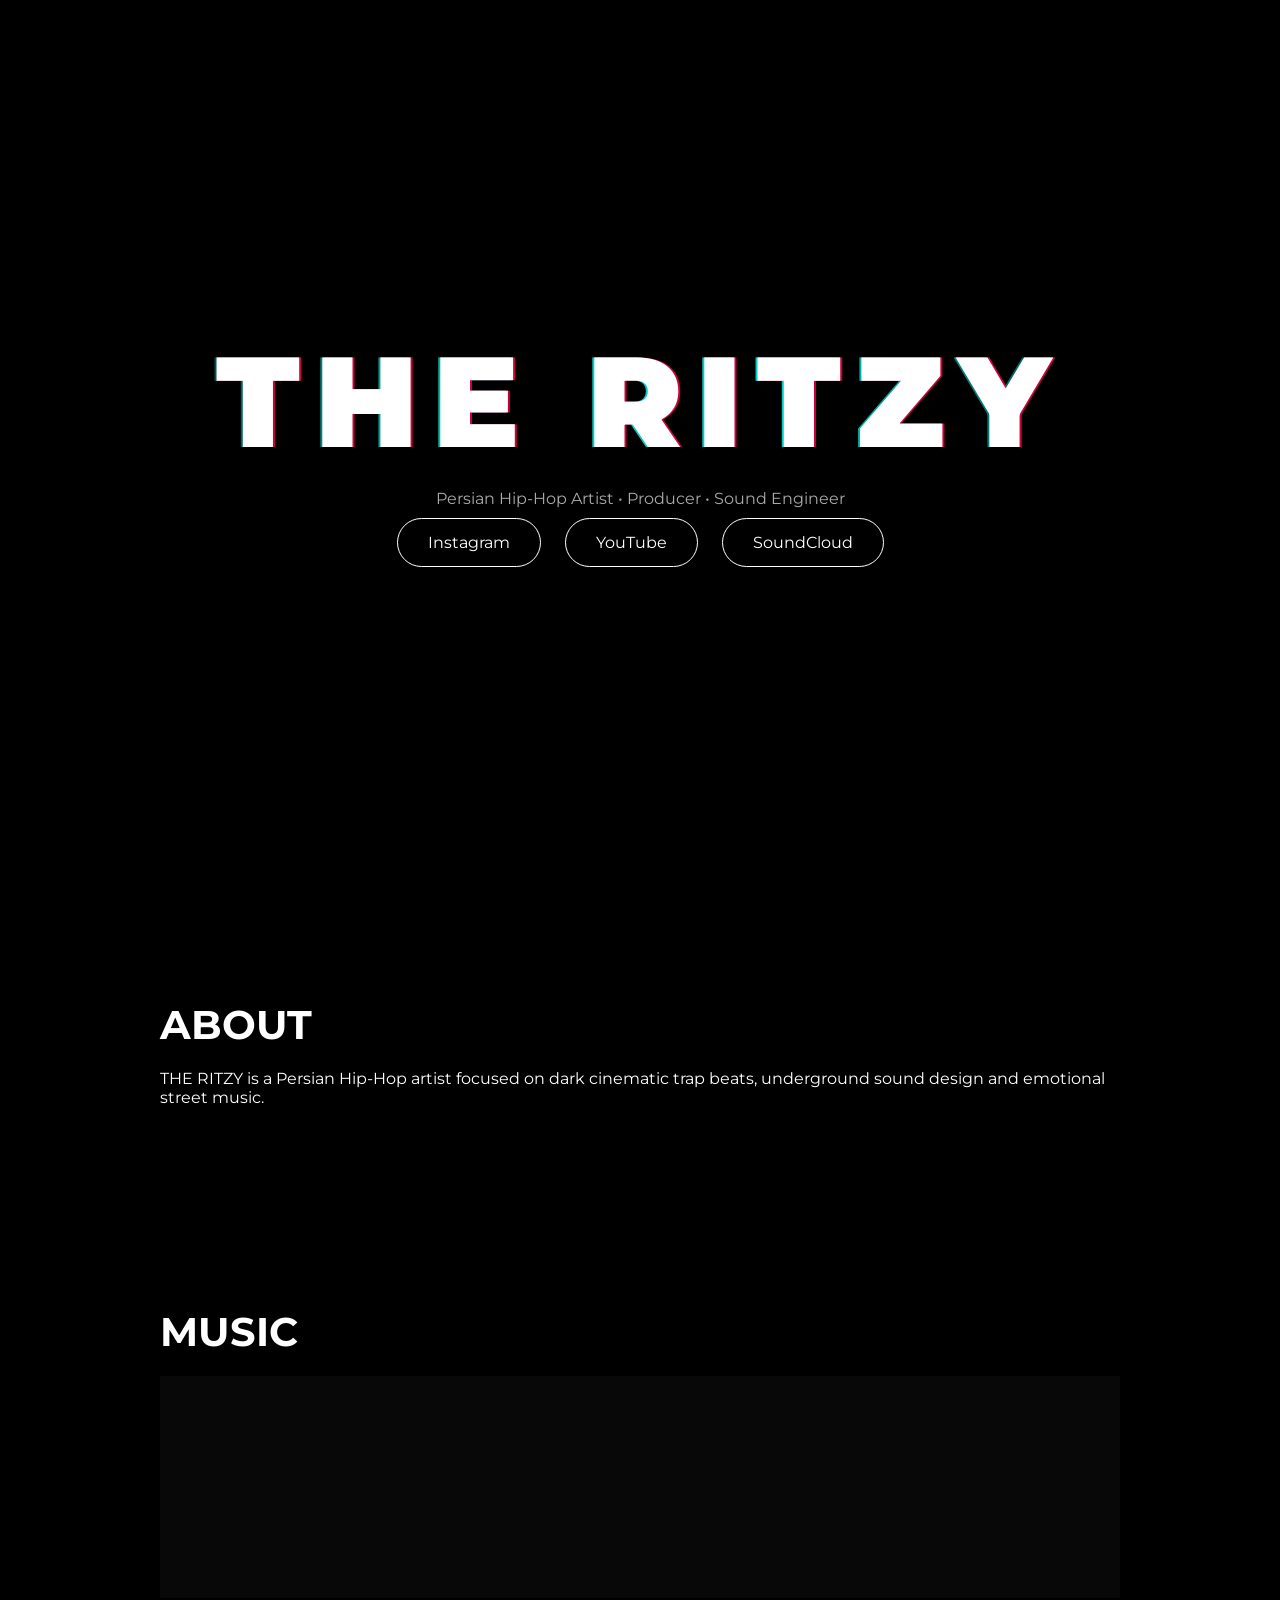
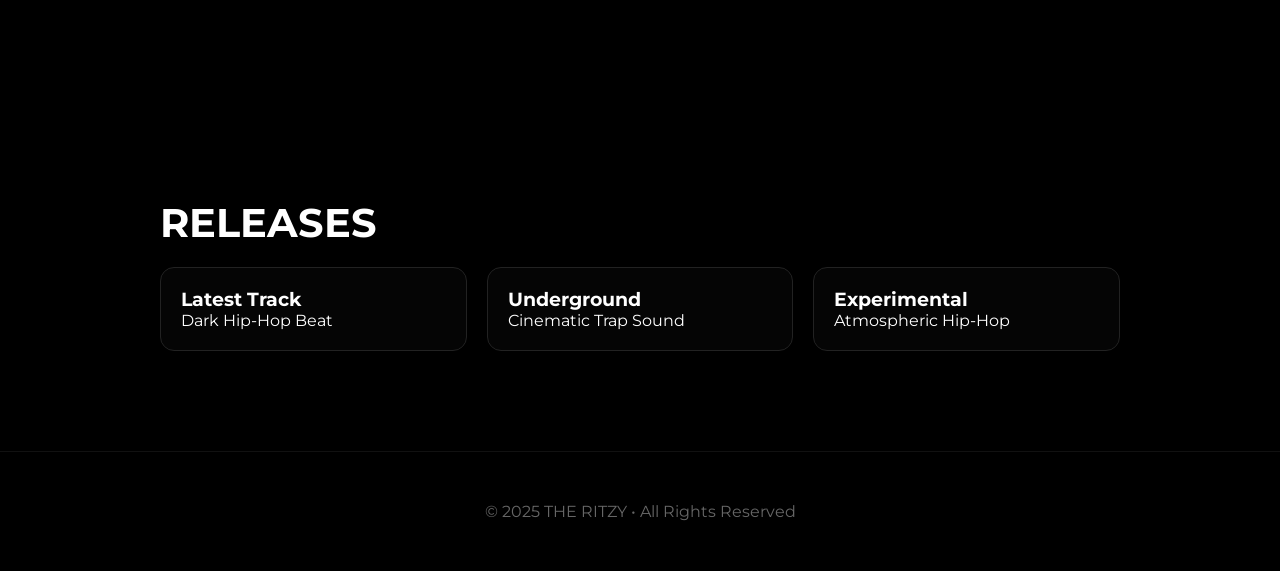
==== commit a1283760: "Update index.html" ====
--- a/index.html
+++ b/index.html
@@ -6,8 +6,6 @@
 
 <title>THE RITZY | Hip-Hop Artist</title>
 
-<meta name="description" content="THE RITZY - Persian Hip-Hop Artist & Producer. Dark cinematic underground sound.">
-
 <link href="https://fonts.googleapis.com/css2?family=Montserrat:wght@300;500;700;900&display=swap" rel="stylesheet">
 
 <style>
@@ -25,25 +23,86 @@
 overflow-x:hidden;
 }
 
-/* 🎬 VIDEO BACKGROUND */
-.video-bg{
+/* 🎬 SMOKE BACKGROUND */
+.smoke{
 position:fixed;
+width:100%;
+height:100%;
+background:url("https://i.imgur.com/9Q9ZQZb.png");
+background-size:cover;
+background-position:center;
+opacity:0.25;
+animation:smokeMove 20s infinite linear;
+z-index:-2;
+}
+
+@keyframes smokeMove{
+0%{transform:scale(1) translateX(0);}
+50%{transform:scale(1.2) translateX(-20px);}
+100%{transform:scale(1) translateX(0);}
+}
+
+/* DARK OVERLAY */
+.overlay{
+position:fixed;
+width:100%;
+height:100%;
+background:radial-gradient(circle, transparent 20%, black 80%);
+z-index:-1;
+}
+
+/* GLITCH TEXT */
+.glitch{
+font-size:clamp(60px,10vw,150px);
+font-weight:900;
+letter-spacing:15px;
+position:relative;
+}
+
+.glitch::before,
+.glitch::after{
+content:"THE RITZY";
+position:absolute;
 top:0;
 left:0;
 width:100%;
 height:100%;
-overflow:hidden;
+opacity:0.8;
+}
+
+.glitch::before{
+color:#ff004c;
 z-index:-1;
-}
-
-.video-bg video{
-width:100%;
-height:100%;
-object-fit:cover;
-filter:brightness(0.35) contrast(1.2);
-}
-
-/* CENTER HERO */
+transform:translate(2px,0);
+animation:glitch1 2s infinite;
+}
+
+.glitch::after{
+color:#00fff0;
+z-index:-2;
+transform:translate(-2px,0);
+animation:glitch2 2s infinite;
+}
+
+@keyframes glitch1{
+0%{transform:translate(2px,0);}
+20%{transform:translate(-2px,1px);}
+40%{transform:translate(3px,-1px);}
+60%{transform:translate(-1px,2px);}
+80%{transform:translate(2px,-2px);}
+100%{transform:translate(2px,0);}
+}
+
+@keyframes glitch2{
+0%{transform:translate(-2px,0);}
+20%{transform:translate(2px,-1px);}
+40%{transform:translate(-3px,1px);}
+60%{transform:translate(1px,-2px);}
+80%{transform:translate(-2px,2px);}
+100%{transform:translate(-2px,0);}
+}
+
+/* HERO */
 .hero{
 height:100vh;
 display:flex;
@@ -53,23 +112,16 @@
 flex-direction:column;
 }
 
-.hero h1{
-font-size:clamp(50px,10vw,140px);
-letter-spacing:12px;
-font-weight:900;
-}
-
 .hero p{
-color:#bbb;
-margin-top:15px;
-font-size:16px;
+color:#aaa;
+margin-top:10px;
 }
 
 /* BUTTONS */
 .btn{
 display:inline-block;
 margin:10px;
-padding:12px 28px;
+padding:14px 30px;
 border:1px solid white;
 border-radius:50px;
 color:white;
@@ -90,7 +142,7 @@
 }
 
 h2{
-font-size:38px;
+font-size:40px;
 margin-bottom:20px;
 }
 
@@ -104,13 +156,13 @@
 }
 
 /* RELEASES */
-.releases{
+.grid{
 display:grid;
 grid-template-columns:repeat(auto-fit,minmax(220px,1fr));
 gap:20px;
 }
 
-.release{
+.card{
 padding:20px;
 border:1px solid #222;
 border-radius:14px;
@@ -118,8 +170,8 @@
 transition:.3s;
 }
 
-.release:hover{
-transform:translateY(-6px);
+.card:hover{
+transform:translateY(-8px);
 border-color:white;
 }
 
@@ -137,17 +189,15 @@
 
 <body>
 
-<!-- 🎬 BACKGROUND VIDEO -->
-<div class="video-bg">
-<video autoplay muted loop playsinline>
-<source src="https://cdn.coverr.co/videos/coverr-smoke-and-light-1573/1080p.mp4" type="video/mp4">
-</video>
-</div>
+<!-- SMOKE + OVERLAY -->
+<div class="smoke"></div>
+<div class="overlay"></div>
 
 <!-- HERO -->
 <section class="hero">
 
-<h1>THE RITZY</h1>
+<div class="glitch">THE RITZY</div>
+
 <p>Persian Hip-Hop Artist • Producer • Sound Engineer</p>
 
 <div>
@@ -164,8 +214,8 @@
 <h2>ABOUT</h2>
 
 <p>
-THE RITZY is a Persian Hip-Hop artist focused on cinematic sound,
-dark trap beats and underground music identity.
+THE RITZY is a Persian Hip-Hop artist focused on dark cinematic trap beats,
+underground sound design and emotional street music.
 </p>
 
 </section>
@@ -191,35 +241,24 @@
 
 <h2>RELEASES</h2>
 
-<div class="releases">
-
-<div class="release">
+<div class="grid">
+
+<div class="card">
 <h3>Latest Track</h3>
-<p>Dark Hip-Hop / Cinematic Trap</p>
-</div>
-
-<div class="release">
-<h3>Underground Beat</h3>
-<p>Raw street sound</p>
-</div>
-
-<div class="release">
+<p>Dark Hip-Hop Beat</p>
+</div>
+
+<div class="card">
+<h3>Underground</h3>
+<p>Cinematic Trap Sound</p>
+</div>
+
+<div class="card">
 <h3>Experimental</h3>
-<p>Ambient hip-hop fusion</p>
-</div>
-
-</div>
-
-</section>
-
-<!-- CONNECT -->
-<section>
-
-<h2>CONNECT</h2>
-
-<a class="btn" href="https://instagram.com/Ritzybeat">Instagram</a>
-<a class="btn" href="https://youtube.com/@theritzyboss">YouTube</a>
-<a class="btn" href="https://on.soundcloud.com/k8C2y8AoLXM3782Q5p">SoundCloud</a>
+<p>Atmospheric Hip-Hop</p>
+</div>
+
+</div>
 
 </section>
 
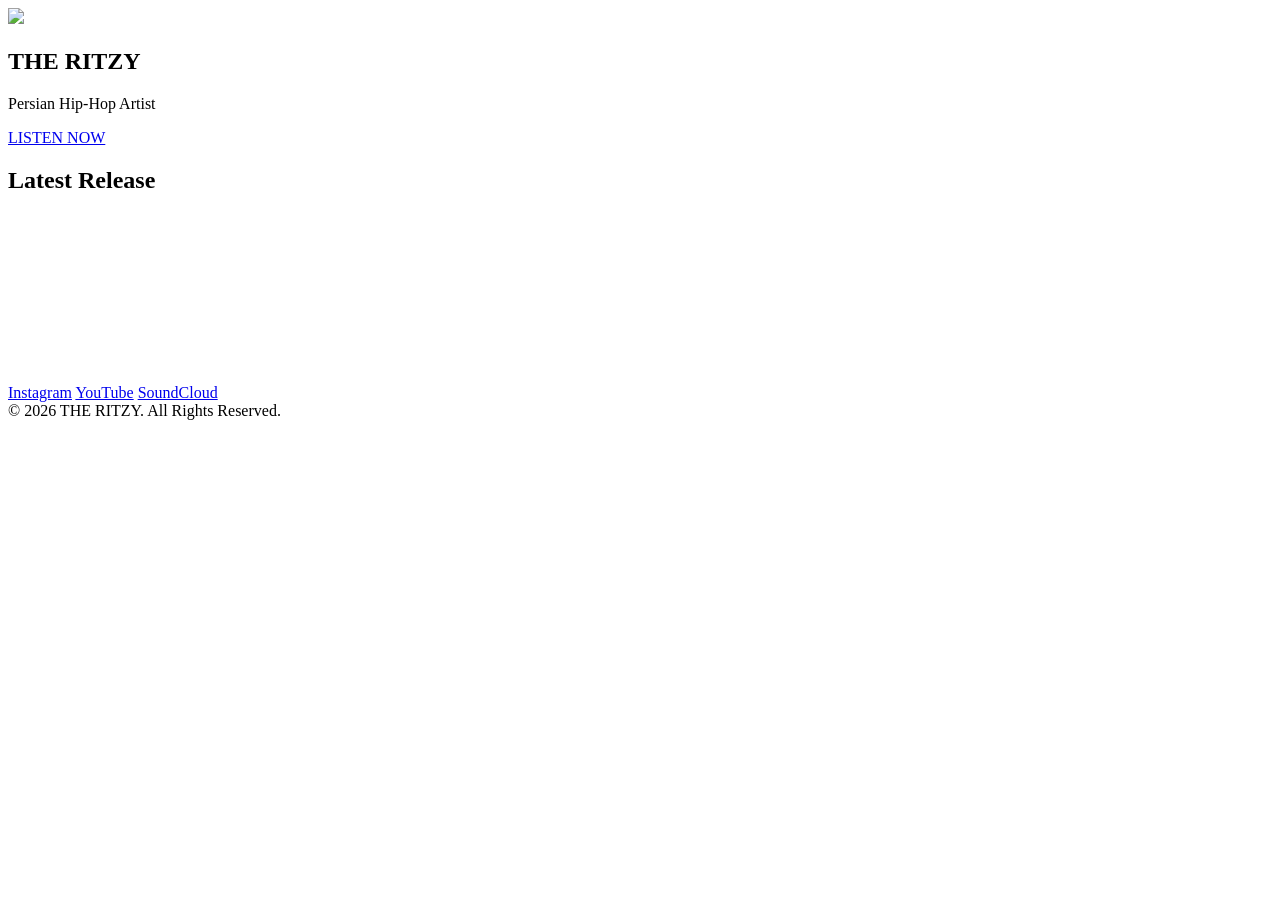
==== commit 9b45af5d: "Update index.html" ====
--- a/index.html
+++ b/index.html
@@ -1,270 +1,67 @@
 <!DOCTYPE html>
 <html lang="en">
 <head>
-<meta charset="UTF-8">
-<meta name="viewport" content="width=device-width, initial-scale=1.0">
+<meta charset="UTF-8" />
+<meta name="viewport" content="width=device-width, initial-scale=1.0"/>
+<title>THE RITZY | Official Artist</title>
 
-<title>THE RITZY | Hip-Hop Artist</title>
+<link rel="stylesheet" href="style.css"/>
 
-<link href="https://fonts.googleapis.com/css2?family=Montserrat:wght@300;500;700;900&display=swap" rel="stylesheet">
-
-<style>
-
-*{
-margin:0;
-padding:0;
-box-sizing:border-box;
-}
-
-body{
-font-family:'Montserrat',sans-serif;
-background:black;
-color:white;
-overflow-x:hidden;
-}
-
-/* 🎬 SMOKE BACKGROUND */
-.smoke{
-position:fixed;
-width:100%;
-height:100%;
-background:url("https://i.imgur.com/9Q9ZQZb.png");
-background-size:cover;
-background-position:center;
-opacity:0.25;
-animation:smokeMove 20s infinite linear;
-z-index:-2;
-}
-
-@keyframes smokeMove{
-0%{transform:scale(1) translateX(0);}
-50%{transform:scale(1.2) translateX(-20px);}
-100%{transform:scale(1) translateX(0);}
-}
-
-/* DARK OVERLAY */
-.overlay{
-position:fixed;
-width:100%;
-height:100%;
-background:radial-gradient(circle, transparent 20%, black 80%);
-z-index:-1;
-}
-
-/* GLITCH TEXT */
-.glitch{
-font-size:clamp(60px,10vw,150px);
-font-weight:900;
-letter-spacing:15px;
-position:relative;
-}
-
-.glitch::before,
-.glitch::after{
-content:"THE RITZY";
-position:absolute;
-top:0;
-left:0;
-width:100%;
-height:100%;
-opacity:0.8;
-}
-
-.glitch::before{
-color:#ff004c;
-z-index:-1;
-transform:translate(2px,0);
-animation:glitch1 2s infinite;
-}
-
-.glitch::after{
-color:#00fff0;
-z-index:-2;
-transform:translate(-2px,0);
-animation:glitch2 2s infinite;
-}
-
-@keyframes glitch1{
-0%{transform:translate(2px,0);}
-20%{transform:translate(-2px,1px);}
-40%{transform:translate(3px,-1px);}
-60%{transform:translate(-1px,2px);}
-80%{transform:translate(2px,-2px);}
-100%{transform:translate(2px,0);}
-}
-
-@keyframes glitch2{
-0%{transform:translate(-2px,0);}
-20%{transform:translate(2px,-1px);}
-40%{transform:translate(-3px,1px);}
-60%{transform:translate(1px,-2px);}
-80%{transform:translate(-2px,2px);}
-100%{transform:translate(-2px,0);}
-}
-
-/* HERO */
-.hero{
-height:100vh;
-display:flex;
-align-items:center;
-justify-content:center;
-text-align:center;
-flex-direction:column;
-}
-
-.hero p{
-color:#aaa;
-margin-top:10px;
-}
-
-/* BUTTONS */
-.btn{
-display:inline-block;
-margin:10px;
-padding:14px 30px;
-border:1px solid white;
-border-radius:50px;
-color:white;
-text-decoration:none;
-transition:.3s;
-}
-
-.btn:hover{
-background:white;
-color:black;
-}
-
-/* SECTIONS */
-section{
-max-width:1000px;
-margin:auto;
-padding:100px 20px;
-}
-
-h2{
-font-size:40px;
-margin-bottom:20px;
-}
-
-/* MUSIC */
-.music{
-padding:25px;
-border:1px solid #222;
-border-radius:16px;
-background:rgba(255,255,255,0.03);
-backdrop-filter:blur(10px);
-}
-
-/* RELEASES */
-.grid{
-display:grid;
-grid-template-columns:repeat(auto-fit,minmax(220px,1fr));
-gap:20px;
-}
-
-.card{
-padding:20px;
-border:1px solid #222;
-border-radius:14px;
-background:rgba(255,255,255,0.02);
-transition:.3s;
-}
-
-.card:hover{
-transform:translateY(-8px);
-border-color:white;
-}
-
-/* FOOTER */
-footer{
-text-align:center;
-padding:50px;
-color:#666;
-border-top:1px solid #111;
-}
-
-</style>
+<link rel="preconnect" href="https://fonts.googleapis.com">
+<link rel="preconnect" href="https://fonts.gstatic.com" crossorigin>
+<link href="https://fonts.googleapis.com/css2?family=Montserrat:wght@300;500;700&display=swap" rel="stylesheet">
 
 </head>
 
 <body>
 
-<!-- SMOKE + OVERLAY -->
-<div class="smoke"></div>
-<div class="overlay"></div>
-
 <!-- HERO -->
 <section class="hero">
 
-<div class="glitch">THE RITZY</div>
+  <div class="overlay"></div>
 
-<p>Persian Hip-Hop Artist • Producer • Sound Engineer</p>
+  <img src="hero.jpg" class="bg-img"/>
 
-<div>
-<a class="btn" href="https://instagram.com/Ritzybeat">Instagram</a>
-<a class="btn" href="https://youtube.com/@theritzyboss">YouTube</a>
-<a class="btn" href="https://on.soundcloud.com/k8C2y8AoLXM3782Q5p">SoundCloud</a>
-</div>
+  <div class="content">
+    <h1 class="title">THE RITZY</h1>
+    <p class="subtitle">Persian Hip-Hop Artist</p>
+
+    <a class="btn" href="https://on.soundcloud.com/6jypn1Wpxr0ptaqIIB" target="_blank">
+      LISTEN NOW
+    </a>
+  </div>
 
 </section>
 
-<!-- ABOUT -->
-<section>
+<!-- RELEASE -->
+<section class="release">
+  <h2>Latest Release</h2>
 
-<h2>ABOUT</h2>
-
-<p>
-THE RITZY is a Persian Hip-Hop artist focused on dark cinematic trap beats,
-underground sound design and emotional street music.
-</p>
+  <div class="track">
+    <iframe 
+      width="100%" 
+      height="166" 
+      scrolling="no" 
+      frameborder="no" 
+      allow="autoplay"
+      src="https://w.soundcloud.com/player/?url=https://on.soundcloud.com/6jypn1Wpxr0ptaqIIB&color=%23d4af37">
+    </iframe>
+  </div>
 
 </section>
 
-<!-- MUSIC -->
-<section>
-
-<h2>MUSIC</h2>
-
-<div class="music">
-
-<iframe width="100%" height="166" scrolling="no" frameborder="no"
-allow="autoplay"
-src="https://w.soundcloud.com/player/?url=https%3A//soundcloud.com/theritzy&auto_play=false">
-</iframe>
-
-</div>
-
-</section>
-
-<!-- RELEASES -->
-<section>
-
-<h2>RELEASES</h2>
-
-<div class="grid">
-
-<div class="card">
-<h3>Latest Track</h3>
-<p>Dark Hip-Hop Beat</p>
-</div>
-
-<div class="card">
-<h3>Underground</h3>
-<p>Cinematic Trap Sound</p>
-</div>
-
-<div class="card">
-<h3>Experimental</h3>
-<p>Atmospheric Hip-Hop</p>
-</div>
-
-</div>
-
+<!-- SOCIAL -->
+<section class="social">
+  <a href="https://instagram.com/theritzy" target="_blank">Instagram</a>
+  <a href="https://youtube.com/@theritzyboss" target="_blank">YouTube</a>
+  <a href="https://soundcloud.com" target="_blank">SoundCloud</a>
 </section>
 
 <footer>
-© 2025 THE RITZY • All Rights Reserved
+  © 2026 THE RITZY. All Rights Reserved.
 </footer>
+
+<script src="script.js"></script>
 
 </body>
 </html>
--- a/style.css
+++ b/style.css
@@ -0,0 +1 @@
+/* THE RITZY */
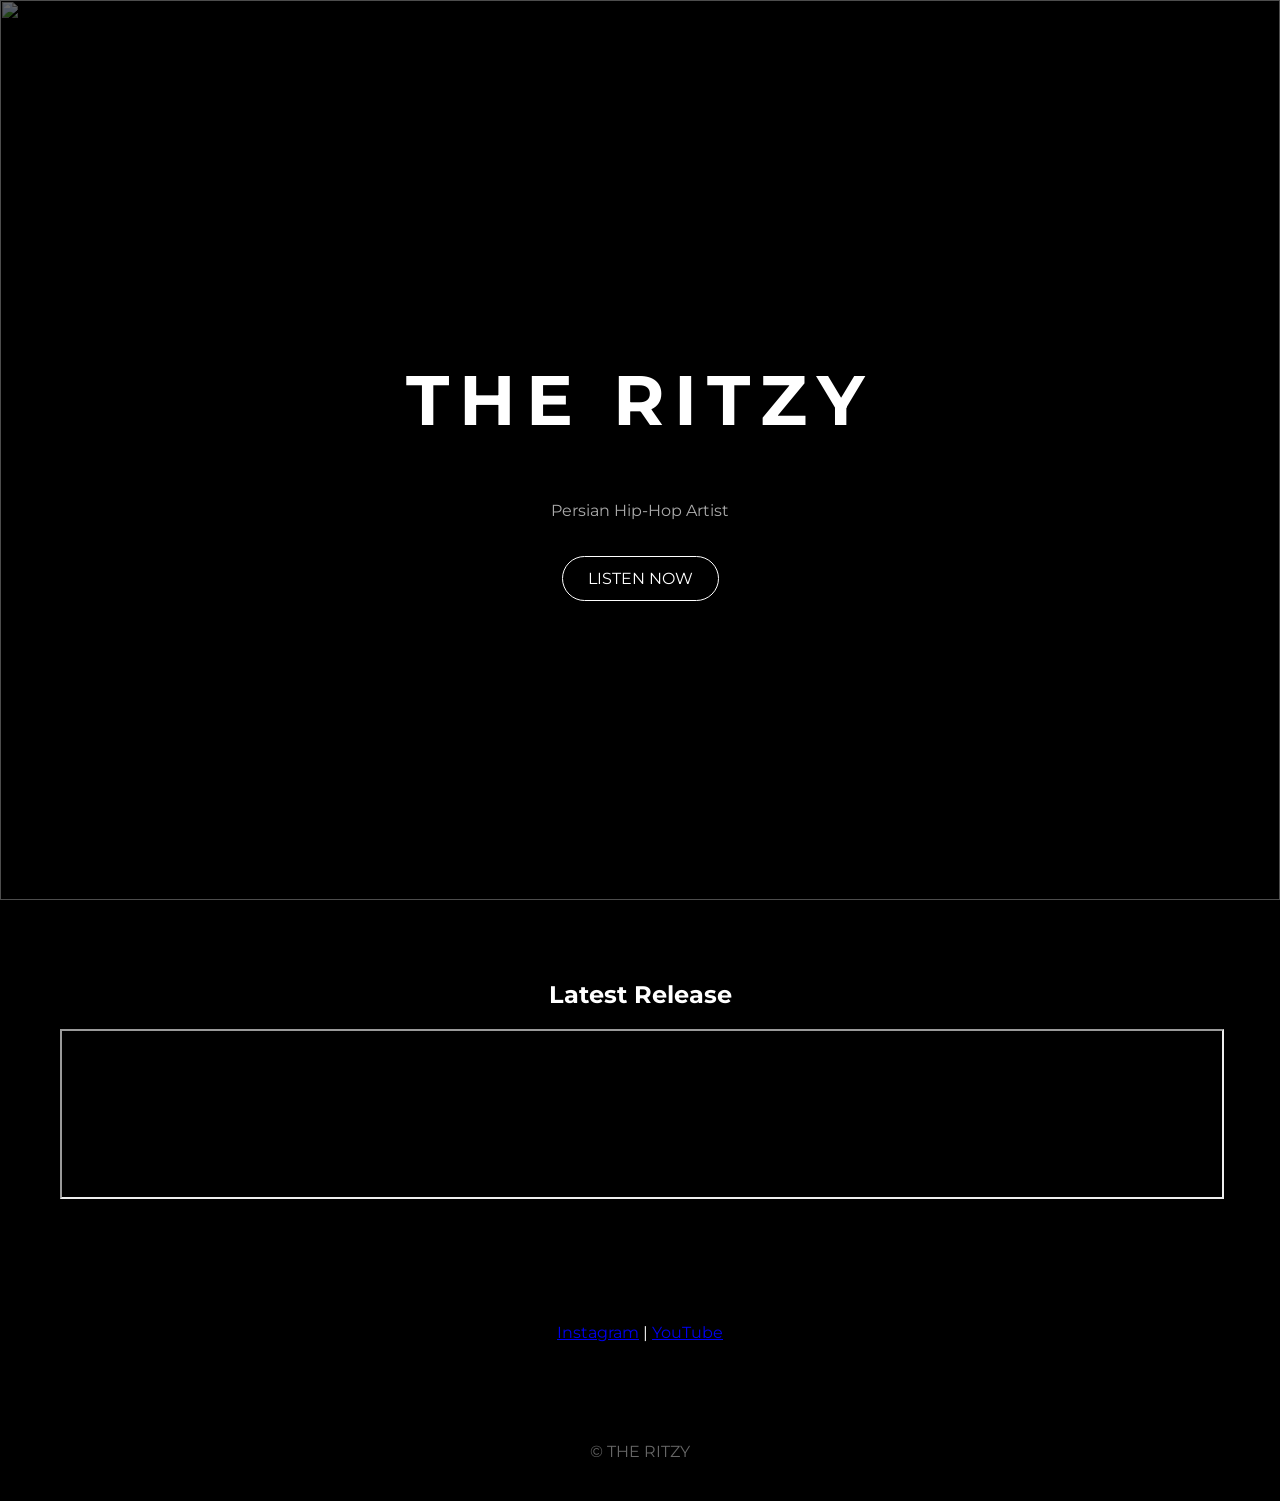
==== commit 73bca54b: "Update index.html" ====
--- a/index.html
+++ b/index.html
@@ -1,67 +1,46 @@
 <!DOCTYPE html>
-<html lang="en">
+<html>
 <head>
-<meta charset="UTF-8" />
-<meta name="viewport" content="width=device-width, initial-scale=1.0"/>
-<title>THE RITZY | Official Artist</title>
+<meta charset="UTF-8">
+<meta name="viewport" content="width=device-width, initial-scale=1.0">
+<title>THE RITZY</title>
 
-<link rel="stylesheet" href="style.css"/>
-
-<link rel="preconnect" href="https://fonts.googleapis.com">
-<link rel="preconnect" href="https://fonts.gstatic.com" crossorigin>
-<link href="https://fonts.googleapis.com/css2?family=Montserrat:wght@300;500;700&display=swap" rel="stylesheet">
-
+<link rel="stylesheet" href="style.css">
+<link href="https://fonts.googleapis.com/css2?family=Montserrat:wght@300;700&display=swap" rel="stylesheet">
 </head>
 
 <body>
 
-<!-- HERO -->
 <section class="hero">
 
-  <div class="overlay"></div>
+<div class="overlay"></div>
 
-  <img src="hero.jpg" class="bg-img"/>
+<img src="hero.jpg" class="bg-img">
 
-  <div class="content">
-    <h1 class="title">THE RITZY</h1>
-    <p class="subtitle">Persian Hip-Hop Artist</p>
+<div>
+<h1 class="title">THE RITZY</h1>
+<p class="subtitle">Persian Hip-Hop Artist</p>
 
-    <a class="btn" href="https://on.soundcloud.com/6jypn1Wpxr0ptaqIIB" target="_blank">
-      LISTEN NOW
-    </a>
-  </div>
+<a class="btn" href="https://on.soundcloud.com/6jypn1Wpxr0ptaqIIB">LISTEN NOW</a>
+</div>
 
 </section>
 
-<!-- RELEASE -->
 <section class="release">
-  <h2>Latest Release</h2>
+<h2>Latest Release</h2>
 
-  <div class="track">
-    <iframe 
-      width="100%" 
-      height="166" 
-      scrolling="no" 
-      frameborder="no" 
-      allow="autoplay"
-      src="https://w.soundcloud.com/player/?url=https://on.soundcloud.com/6jypn1Wpxr0ptaqIIB&color=%23d4af37">
-    </iframe>
-  </div>
+<iframe width="100%" height="166"
+src="https://w.soundcloud.com/player/?url=https://on.soundcloud.com/6jypn1Wpxr0ptaqIIB"
+></iframe>
 
 </section>
 
-<!-- SOCIAL -->
 <section class="social">
-  <a href="https://instagram.com/theritzy" target="_blank">Instagram</a>
-  <a href="https://youtube.com/@theritzyboss" target="_blank">YouTube</a>
-  <a href="https://soundcloud.com" target="_blank">SoundCloud</a>
+<a href="https://instagram.com/theritzy">Instagram</a> |
+<a href="https://youtube.com/@theritzyboss">YouTube</a>
 </section>
 
-<footer>
-  © 2026 THE RITZY. All Rights Reserved.
-</footer>
-
-<script src="script.js"></script>
+<footer>© THE RITZY</footer>
 
 </body>
 </html>
--- a/style.css
+++ b/style.css
@@ -1 +1,63 @@
-/* THE RITZY */
+body{
+margin:0;
+font-family:Montserrat;
+background:black;
+color:white;
+overflow-x:hidden;
+}
+
+.hero{
+height:100vh;
+display:flex;
+align-items:center;
+justify-content:center;
+text-align:center;
+position:relative;
+}
+
+.bg-img{
+position:absolute;
+width:100%;
+height:100%;
+object-fit:cover;
+filter:brightness(0.4);
+z-index:-1;
+}
+
+.overlay{
+position:absolute;
+width:100%;
+height:100%;
+background:rgba(0,0,0,0.4);
+z-index:-1;
+}
+
+.title{
+font-size:70px;
+letter-spacing:10px;
+}
+
+.subtitle{
+color:#aaa;
+}
+
+.btn{
+display:inline-block;
+margin-top:20px;
+padding:12px 25px;
+border:1px solid white;
+color:white;
+text-decoration:none;
+border-radius:30px;
+}
+
+.release, .social{
+padding:60px;
+text-align:center;
+}
+
+footer{
+text-align:center;
+padding:40px;
+color:#666;
+}
